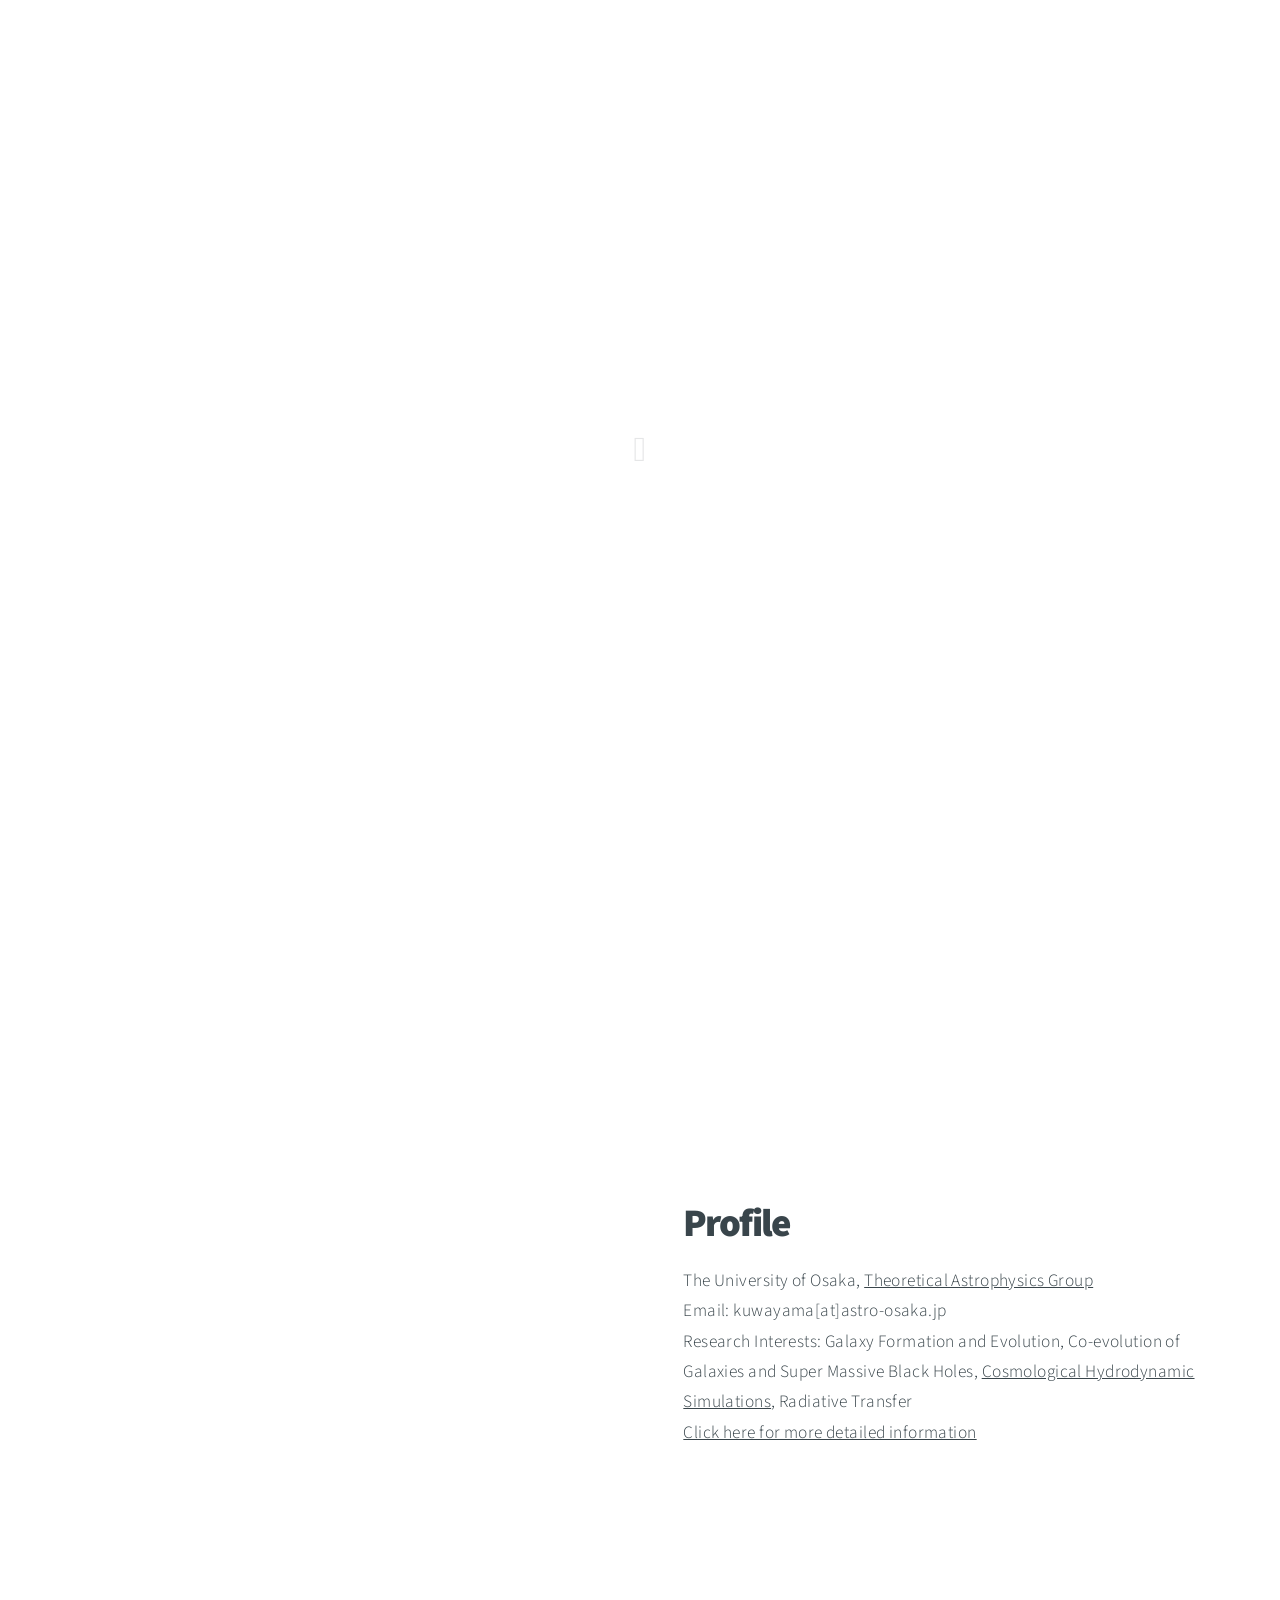
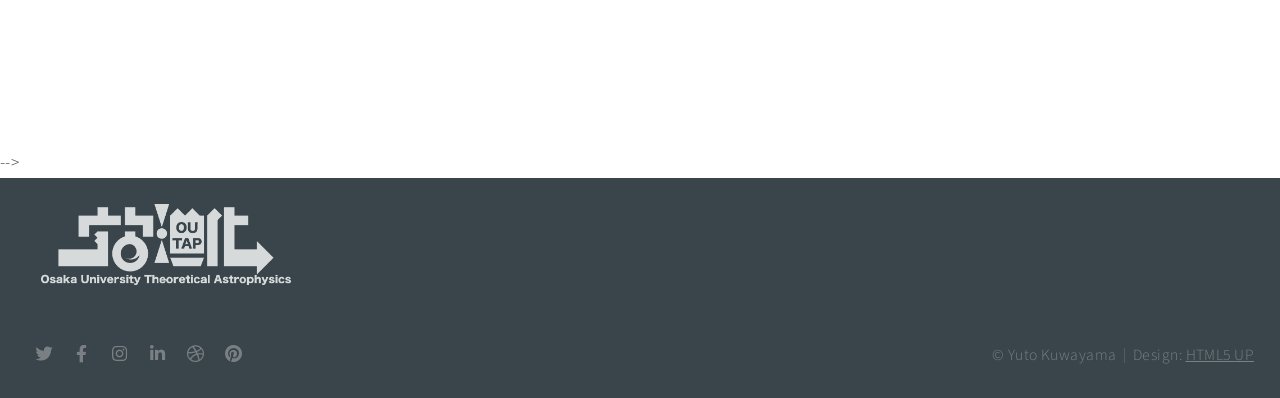
==== index.html @ 2d993829 "Add Menu-botton for SmartPhone" ====
<!DOCTYPE HTML>
<!--
	Big Picture by HTML5 UP
	html5up.net | @ajlkn
	Free for personal and commercial use under the CCA 3.0 license (html5up.net/license)
-->
<html>
	<head>
		<title>Yuto Kuwayama - TOP</title>
		<meta charset="utf-8" />
		<meta name="viewport" content="width=device-width, initial-scale=1, user-scalable=no" />
		<link rel="stylesheet" href="assets/css/main.css" />
		<noscript><link rel="stylesheet" href="assets/css/noscript.css" /></noscript>
	</head>
	<body class="is-preload">

		<!-- Header -->
			<header id="header">
				<h1>Yuto Kuwayama</h1>
				<nav>
					<ul>
						<li><a href="#intro">TOP</a></li>
						<li><a href="profile.html">Profile</a></li>
						<li><a href="publications.html">Publications</a></li>
						<li><a href="projects.html">Projects</a></li>
						<li><a href="presentations.html">Presentations</a></li>
						<!-- <li><a href="#contact">Contact</a></li>  -->
						<li><a href="Curriculum_Vitae.pdf" target="_blank">CV</a></li>
						<li><a href="aboutme.html">About Me</a></li>
					</ul>
				</nav>
		    <button class="menu-trigger" id="menu-trigger">
		        <span></span>
		        <span></span>
		        <span></span>
		    </button>
		
			<nav id="nav-menu">
				<ul>
					<li><a href="index.html">TOP</a></li>
					<li><a href="profile.html">Profile</a></li>
					<li><a href="publications.html">Publications</a></li>
					<li><a href="projects.html">Projects</a></li>
					<li><a href="presentations.html">Presentations</a></li>
					<li><a href="Curriculum_Vitae.pdf" target="_blank">CV</a></li>
					<li><a href="aboutme.html">About Me</a></li>
				</ul>
			</nav>
			</header>

		<!-- Intro -->
			<section id="intro" class="main style1 dark fullscreen">
				<div class="content">
					<header>
						<h2>Yuto Kuwayama <br> (桑山  裕斗)</h2>
					</header>
					<!-- <p>Welcome to <strong>Big Picture</strong> a responsive site template designed by <a href="https://html5up.net">HTML5 UP</a><br />
					and released for free under the <a href="https://html5up.net/license">Creative Commons Attribution license</a>.</p> -->
					<p> I am Yuto Kuwayama, a master student at the University of Osaka. I'm interested in the evolution of galaxies and super massive black holes, and their interaction with the inter stellar/ galactic medium.
						I'm working on the cosmological hydrodynamic simulation of the early universe. <br>
						大阪大学 理学研究科宇宙地球科学専攻 博士前期課程に在籍しています，桑山裕斗です．銀河と超大質量ブラックホールの進化や星間物質，銀河間物質との相互作用に興味があり，初期宇宙の宇宙論的流体シミュレーションに取り組んでいます．
					</p>
					<footer>
						<a href="#one" class="button style2 down">More</a>
					</footer>
				</div>
			</section>

		<!-- One -->
			<section id="one" class="main style2 right dark fullscreen">
				<div class="content box style2">
					<header>
						<h2>Profile</h2>
					</header>
					<p>The University of Osaka, <a href="https://astro-osaka.jp/OUTAP/index.html" target="_blank">Theoretical Astrophysics Group</a> <br>
						Email: kuwayama[at]astro-osaka.jp <br>
						Research Interests: Galaxy Formation and Evolution, Co-evolution of Galaxies and Super Massive Black Holes, <a href="https://sites.google.com/view/crocodilesimulation/" target="_blank">Cosmological Hydrodynamic Simulations</a>, Radiative Transfer<br>
						<a href="profile.html">Click here for more detailed information </a>

					</p>
				</div>
				<a href="#two" class="button style2 down anchored">Next</a>
			</section>

		<!-- Two -->
			<!-- <section id="two" class="main style2 left dark fullscreen">
				<div class="content box style2">
					<header>
						<h2>Who I Am</h2>
					</header>
					<p>Lorem ipsum dolor sit amet et sapien sed elementum egestas dolore condimentum.
					Fusce blandit ultrices sapien, in accumsan orci rhoncus eu. Sed sodales venenatis arcu,
					id varius justo euismod in. Curabitur egestas consectetur magna.</p>
				</div>
				<a href="#work" class="button style2 down anchored">Next</a>
			</section> -->

		<!-- Work -->
			<!-- <section id="work" class="main style3 primary">
				<div class="content">
					<header>
						<h2>My Work</h2>
						<p>Lorem ipsum dolor sit amet et sapien sed elementum egestas dolore condimentum.
						Fusce blandit ultrices sapien, in accumsan orci rhoncus eu. Sed sodales venenatis
						arcu, id varius justo euismod in. Curabitur egestas consectetur magna vitae.</p>
					</header>

					<!-- Gallery  -->
						<!-- <div class="gallery">
							<article class="from-left">
								<a href="images/fulls/01.jpg" class="image fit"><img src="images/thumbs/01.jpg" title="The Anonymous Red" alt="" /></a>
							</article>
							<article class="from-right">
								<a href="images/fulls/02.jpg" class="image fit"><img src="images/thumbs/02.jpg" title="Airchitecture II" alt="" /></a>
							</article>
							<article class="from-left">
								<a href="images/fulls/03.jpg" class="image fit"><img src="images/thumbs/03.jpg" title="Air Lounge" alt="" /></a>
							</article>
							<article class="from-right">
								<a href="images/fulls/04.jpg" class="image fit"><img src="images/thumbs/04.jpg" title="Carry on" alt="" /></a>
							</article>
							<article class="from-left">
								<a href="images/fulls/05.jpg" class="image fit"><img src="images/thumbs/05.jpg" title="The sparkling shell" alt="" /></a>
							</article>
							<article class="from-right">
								<a href="images/fulls/06.jpg" class="image fit"><img src="images/thumbs/06.jpg" title="Bent IX" alt="" /></a>
							</article>
						</div>

				</div> -->
			</section> -->

		<!-- Contact -->
			<!-- <section id="contact" class="main style3 secondary">
				<div class="content">
					<header>
						<h2>Say Hello.</h2>
						<p>Lorem ipsum dolor sit amet et sapien sed elementum egestas dolore condimentum.</p>
					</header>
					<div class="box">
						<form method="post" action="#">
							<div class="fields">
								<div class="field half"><input type="text" name="name" placeholder="Name" /></div>
								<div class="field half"><input type="email" name="email" placeholder="Email" /></div>
								<div class="field"><textarea name="message" placeholder="Message" rows="6"></textarea></div>
							</div>
							<ul class="actions special">
								<li><input type="submit" value="Send Message" /></li>
							</ul>
						</form>
					</div>
				</div>
			</section> -->

		<!-- Footer -->
			<footer id="footer">

				<div class="affiliation-logos">
					<!-- <a href="https://www.osaka-u.ac.jp/ja" target="_blank">
						<img src="images/UOsaka.png" alt="The University of Osaka" />
					</a>
					 -->
					<a href="https://astro-osaka.jp/OUTAP/index.html" target="_blank">
						<img src="images/outap-logo8white.png" alt="Theoretical Astrophysics Group" />
					</a>
				</div>

			</footer>
				<footer id="footer">

				<!-- Icons -->
					<ul class="icons">
						<li><a href="#" class="icon brands fa-twitter"><span class="label">Twitter</span></a></li>
						<li><a href="#" class="icon brands fa-facebook-f"><span class="label">Facebook</span></a></li>
						<li><a href="#" class="icon brands fa-instagram"><span class="label">Instagram</span></a></li>
						<li><a href="#" class="icon brands fa-linkedin-in"><span class="label">LinkedIn</span></a></li>
						<li><a href="#" class="icon brands fa-dribbble"><span class="label">Dribbble</span></a></li>
						<li><a href="#" class="icon brands fa-pinterest"><span class="label">Pinterest</span></a></li>
					</ul>

				<!-- Menu -->
					<ul class="menu">
						<li>&copy; Yuto Kuwayama</li><li>Design: <a href="https://html5up.net">HTML5 UP</a></li>
					</ul>

			</footer>

		<!-- Scripts -->
			<script src="assets/js/jquery.min.js"></script>
			<script src="assets/js/jquery.poptrox.min.js"></script>
			<script src="assets/js/jquery.scrolly.min.js"></script>
			<script src="assets/js/jquery.scrollex.min.js"></script>
			<script src="assets/js/browser.min.js"></script>
			<script src="assets/js/breakpoints.min.js"></script>
			<script src="assets/js/util.js"></script>
			<script src="assets/js/main.js"></script>
			<script>
		      document.addEventListener('DOMContentLoaded', function() {
		        const trigger = document.getElementById('menu-trigger');
		        const menu = document.getElementById('nav-menu');
		
		        if (trigger && menu) {
		          trigger.addEventListener('click', function() {
		            trigger.classList.toggle('is-active');
		            menu.classList.toggle('is-active');
		          });
		        }
		      });
		    </script>
	  </body>
	</html>

	</body>

</html>
---- assets/css/noscript.css ----
/*
	Big Picture by HTML5 UP
	html5up.net | @ajlkn
	Free for personal and commercial use under the CCA 3.0 license (html5up.net/license)
*/

/* Loader */

	body:before, body:after {
		display: none;
	}
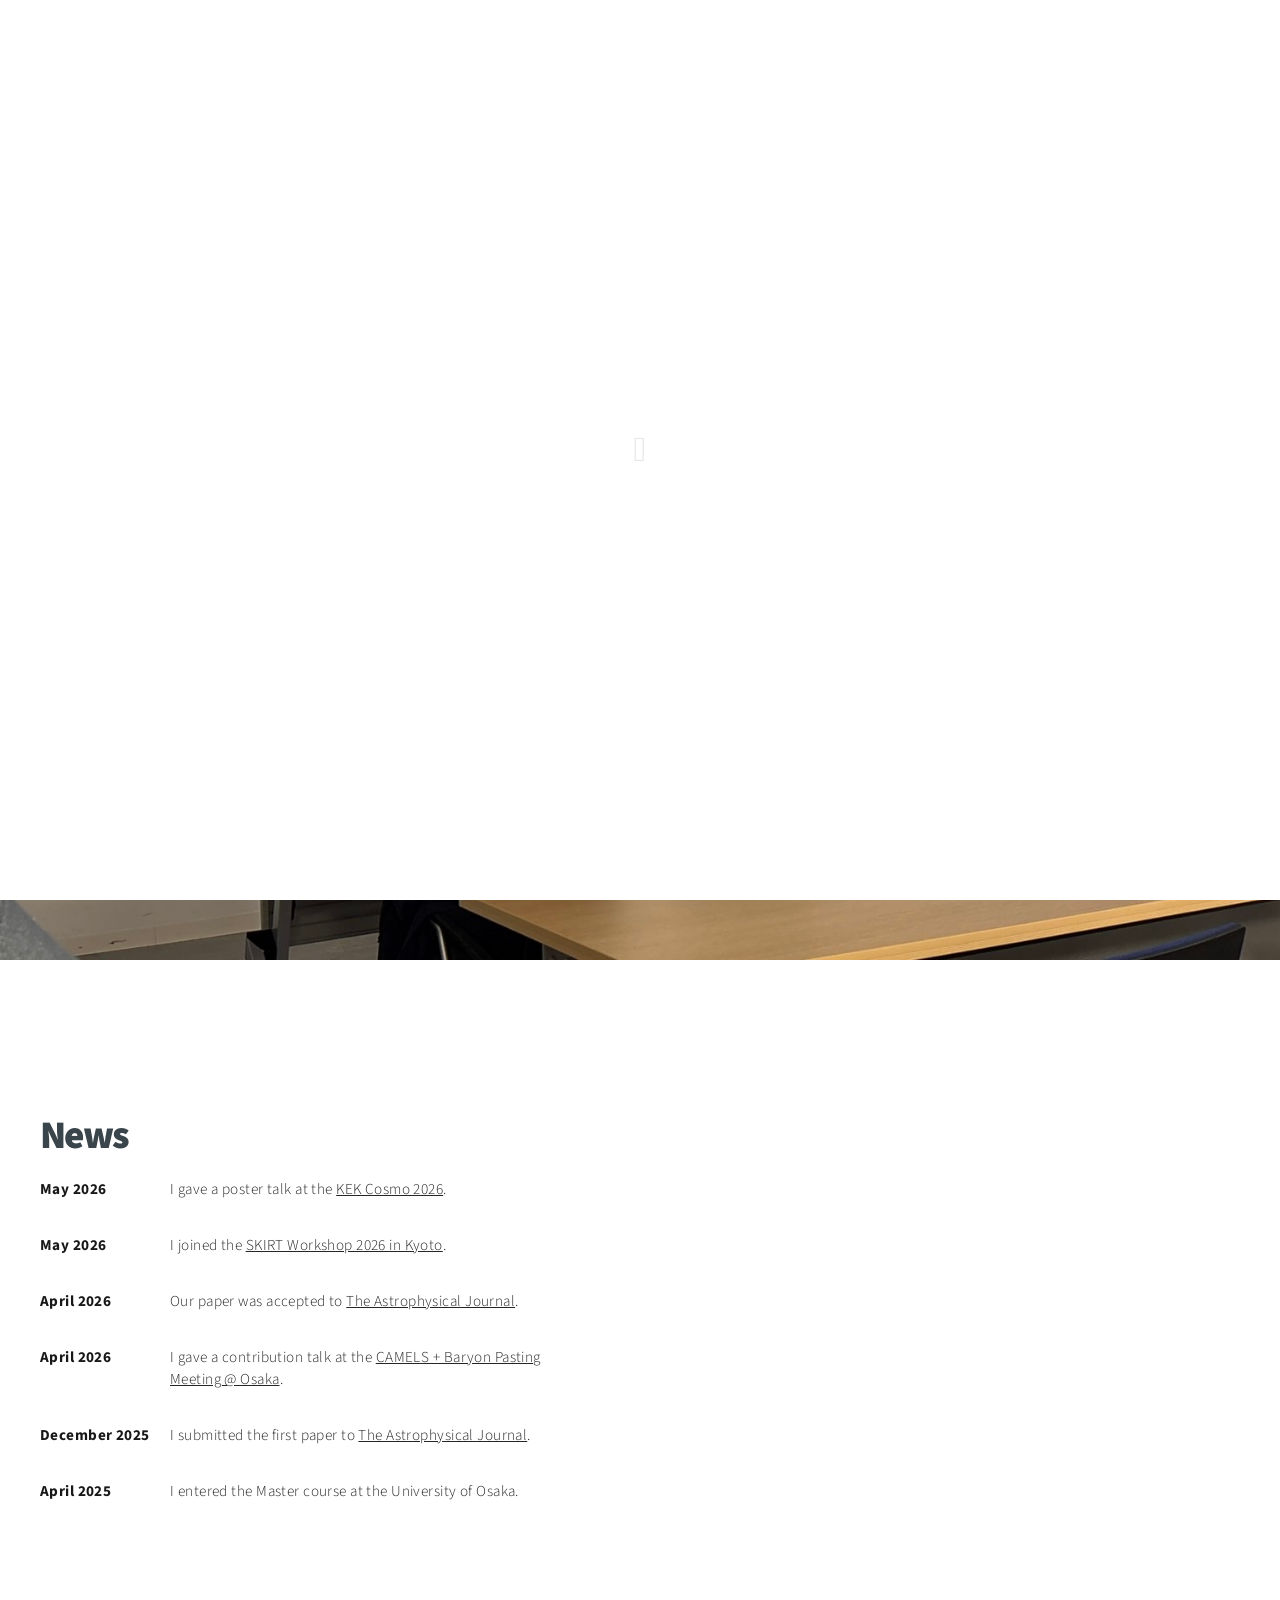
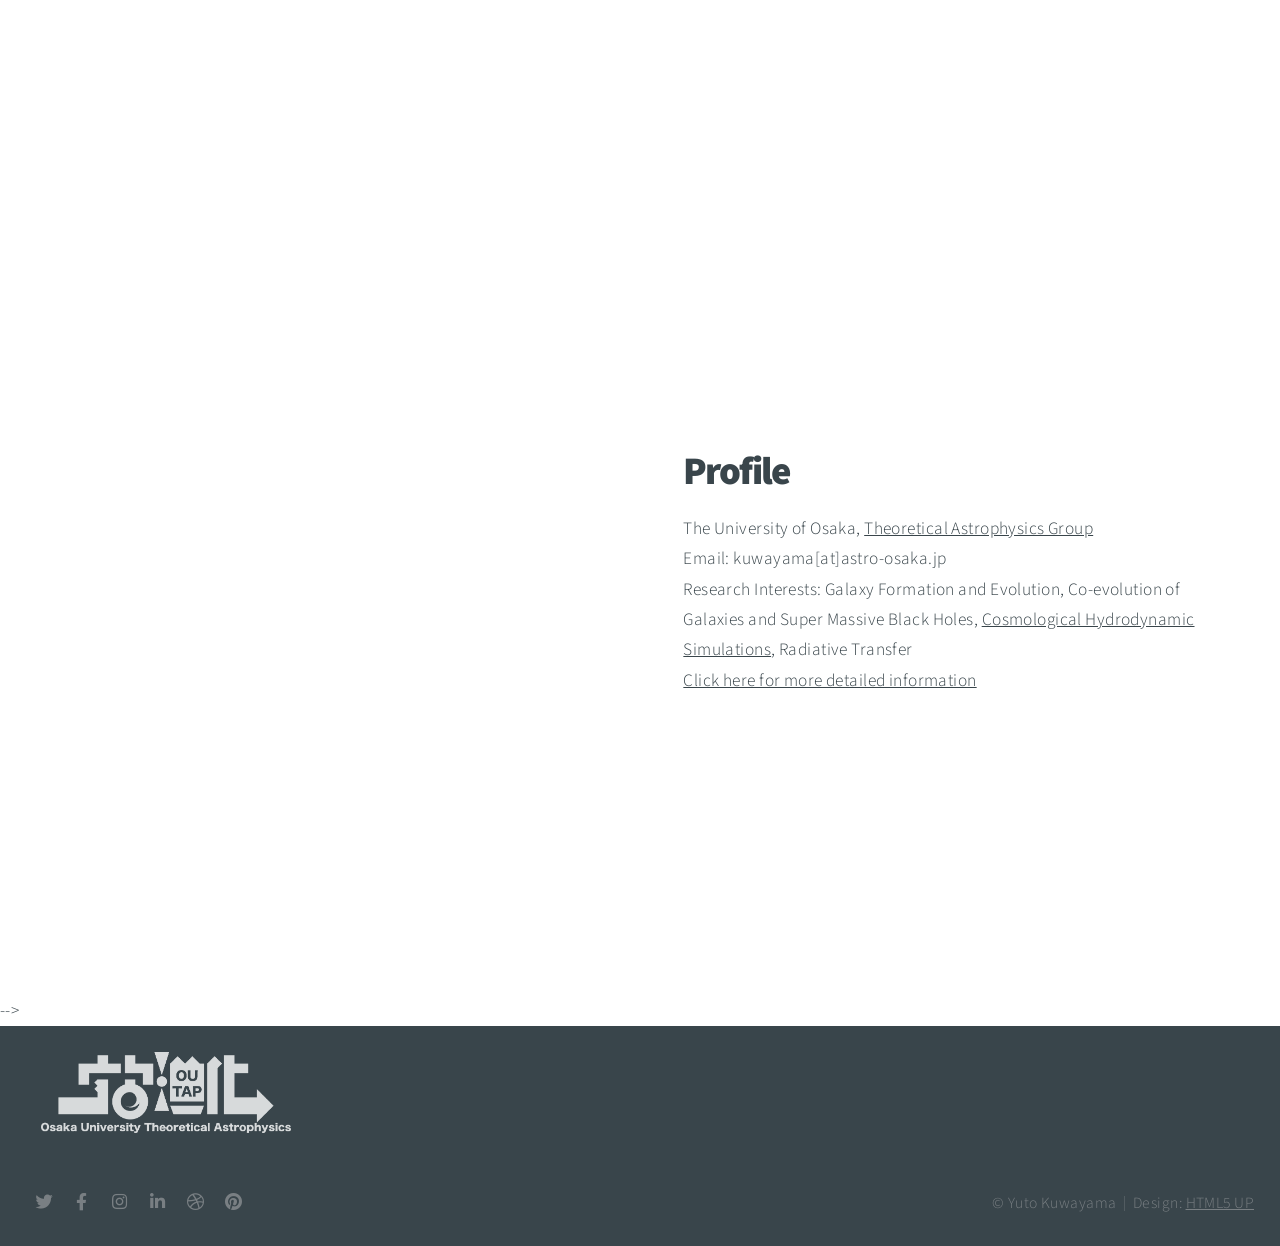
==== commit 970817e9: "Add News Section in index.html" ====
--- a/index.html
+++ b/index.html
@@ -61,10 +61,55 @@
 						大阪大学 理学研究科宇宙地球科学専攻 博士前期課程に在籍しています，桑山裕斗です．銀河と超大質量ブラックホールの進化や星間物質，銀河間物質との相互作用に興味があり，初期宇宙の宇宙論的流体シミュレーションに取り組んでいます．
 					</p>
 					<footer>
-						<a href="#one" class="button style2 down">More</a>
+						<a href="#news" class="button style2 down">More</a>
 					</footer>
 				</div>
 			</section>
+
+	<section id="news" class="main style2 left dark fullscreen">
+        <div class="content box style2" style="max-width: 850px; padding: 2.5rem;">
+            <header>
+                <h2>News</h2>
+            </header>
+            
+            <div class="news-scroll-window" style="max-height: 400px; overflow-y: auto; padding-right: 15px; text-align: left;">				
+				<ul class="news-list" style="list-style: none; padding: 0; margin: 0;">
+
+					<li style="display: flex; align-items: flex-start; margin-bottom: 1.2rem; padding-bottom: 0.8rem; border-bottom: 1px solid rgba(255, 255, 255, 0.1); font-size: 0.95rem; line-height: 1.5;">
+                        <span class="news-date" style="font-weight: bold; flex: 0 0 130px; color: #191818;">May 2026</span>
+                        <span class="news-text" style="flex: 1; color: rgba(0, 0, 0, 0.85);">I gave a poster talk at the <a href="https://sites.google.com/view/keklss2026/home" target="_blank">KEK Cosmo 2026</a>.</span>
+                    </li>
+
+					<li style="display: flex; align-items: flex-start; margin-bottom: 1.2rem; padding-bottom: 0.8rem; border-bottom: 1px solid rgba(255, 255, 255, 0.1); font-size: 0.95rem; line-height: 1.5;">
+                        <span class="news-date" style="font-weight: bold; flex: 0 0 130px; color: #191818;">May 2026</span>
+                        <span class="news-text" style="flex: 1; color: rgba(0, 0, 0, 0.85);">I joined the <a href="https://xrsrv1.isas.jaxa.jp/event/5/overview" target="_blank">SKIRT Workshop 2026 in Kyoto</a>.</span>
+                    </li>
+
+					<li style="display: flex; align-items: flex-start; margin-bottom: 1.2rem; padding-bottom: 0.8rem; border-bottom: 1px solid rgba(255, 255, 255, 0.1); font-size: 0.95rem; line-height: 1.5;">
+						<span class="news-date" style="font-weight: bold; flex: 0 0 130px; color: #191818;">April 2026</span>
+						<span class="news-text" style="flex: 1; color: rgba(0, 0, 0, 0.85);">Our paper was accepted to <a href="https://iopscience.iop.org/article/10.3847/1538-4357/ae5798" target="_blank">The Astrophysical Journal</a>.</span>
+					</li>
+
+					<li style="display: flex; align-items: flex-start; margin-bottom: 1.2rem; padding-bottom: 0.8rem; border-bottom: 1px solid rgba(255, 255, 255, 0.1); font-size: 0.95rem; line-height: 1.5;">
+                        <span class="news-date" style="font-weight: bold; flex: 0 0 130px; color: #191818;">April 2026</span>
+                        <span class="news-text" style="flex: 1; color: rgba(0, 0, 0, 0.85);">I gave a contribution talk at the <a href="https://sites.google.com/view/camels-bp-2026/home" target="_blank">CAMELS + Baryon Pasting Meeting @ Osaka</a>.</span>
+                    </li>
+
+					<li style="display: flex; align-items: flex-start; margin-bottom: 1.2rem; padding-bottom: 0.8rem; border-bottom: 1px solid rgba(255, 255, 255, 0.1); font-size: 0.95rem; line-height: 1.5;">
+						<span class="news-date" style="font-weight: bold; flex: 0 0 130px; color: #191818;">December 2025</span>
+						<span class="news-text" style="flex: 1; color: rgba(0, 0, 0, 0.85);">I submitted the first paper to <a href="https://arxiv.org/abs/2512.24966" target="_blank">The Astrophysical Journal</a>.</span>
+					</li>
+
+					<li style="display: flex; align-items: flex-start; margin-bottom: 1.2rem; padding-bottom: 0.8rem; border-bottom: 1px solid rgba(255, 255, 255, 0.1); font-size: 0.95rem; line-height: 1.5;">
+                        <span class="news-date" style="font-weight: bold; flex: 0 0 130px; color: #191818;">April 2025</span>
+                        <span class="news-text" style="flex: 1; color: rgba(0, 0, 0, 0.85);">I entered the Master course at the University of Osaka.</span>
+                    </li>
+                </ul>
+            </div>
+
+        </div>
+        <a href="#one" class="button style2 down anchored">Next</a>
+    </section>
 
 		<!-- One -->
 			<section id="one" class="main style2 right dark fullscreen">
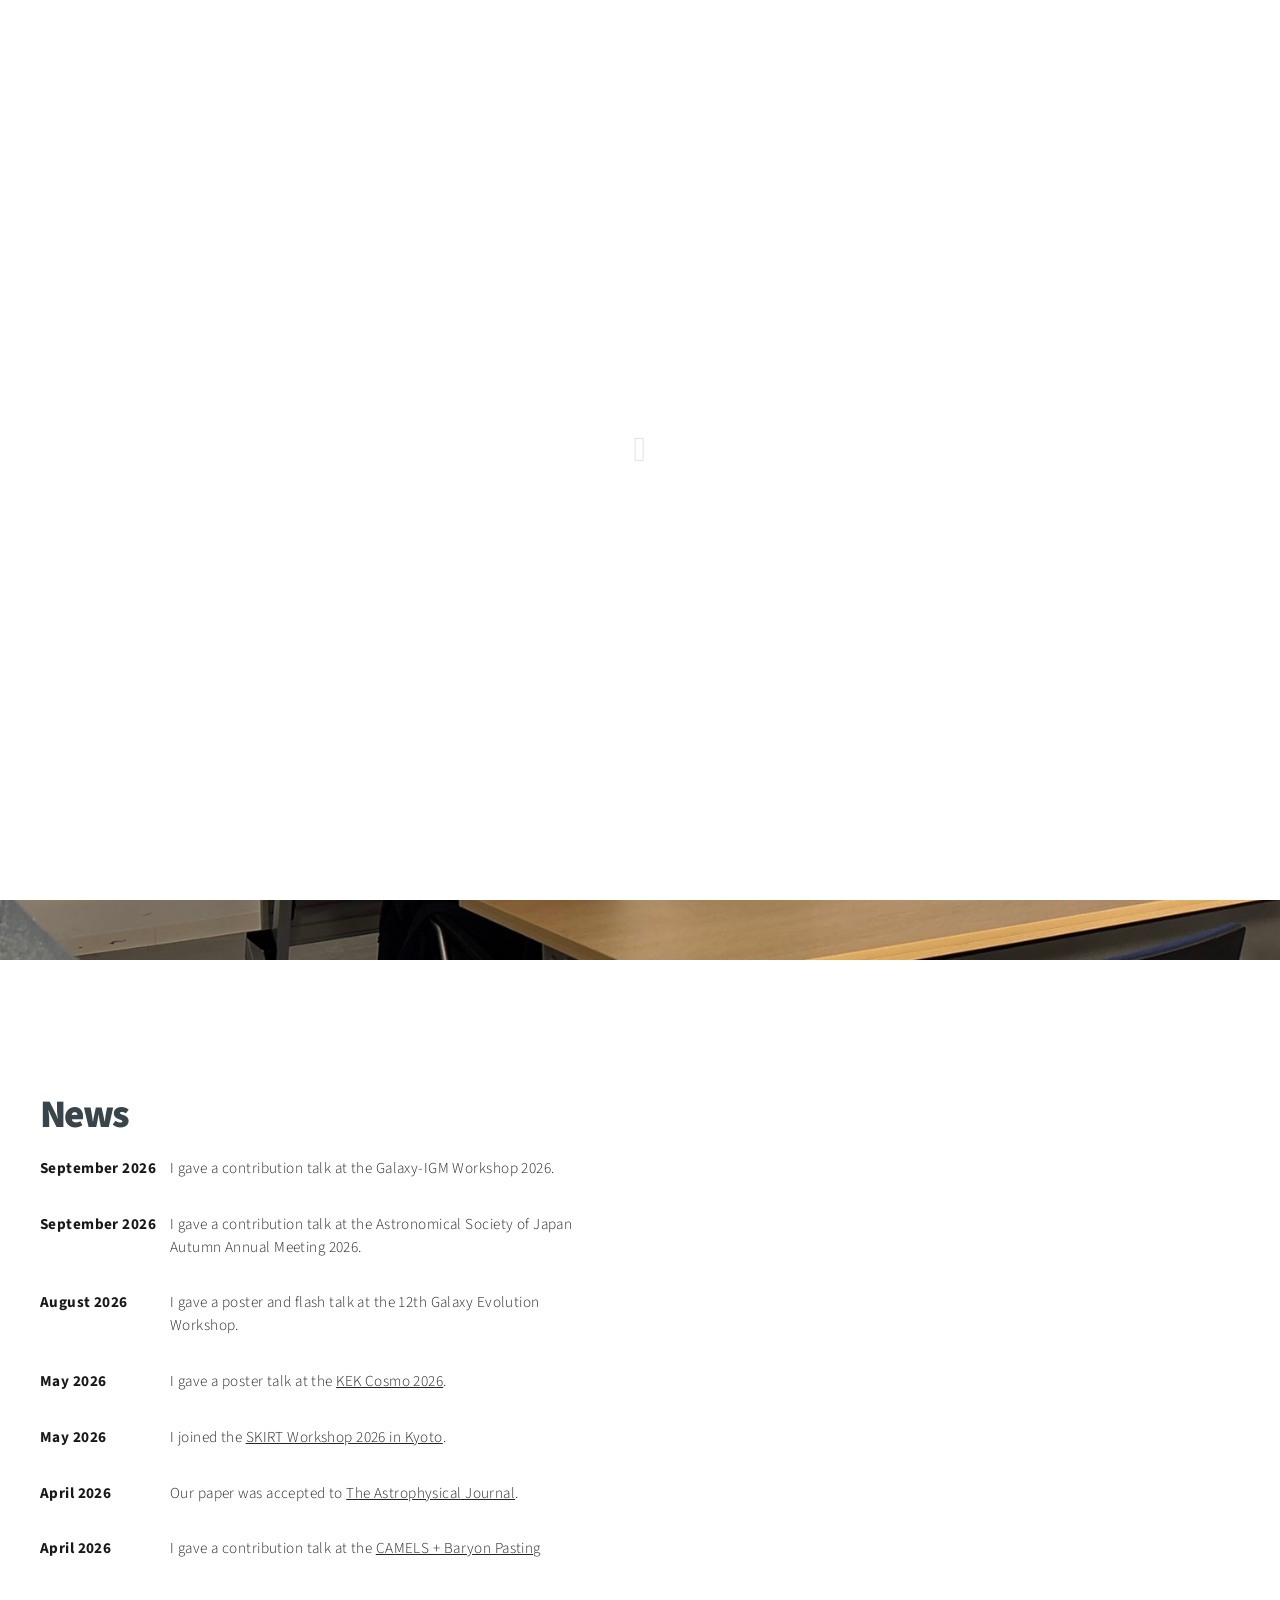
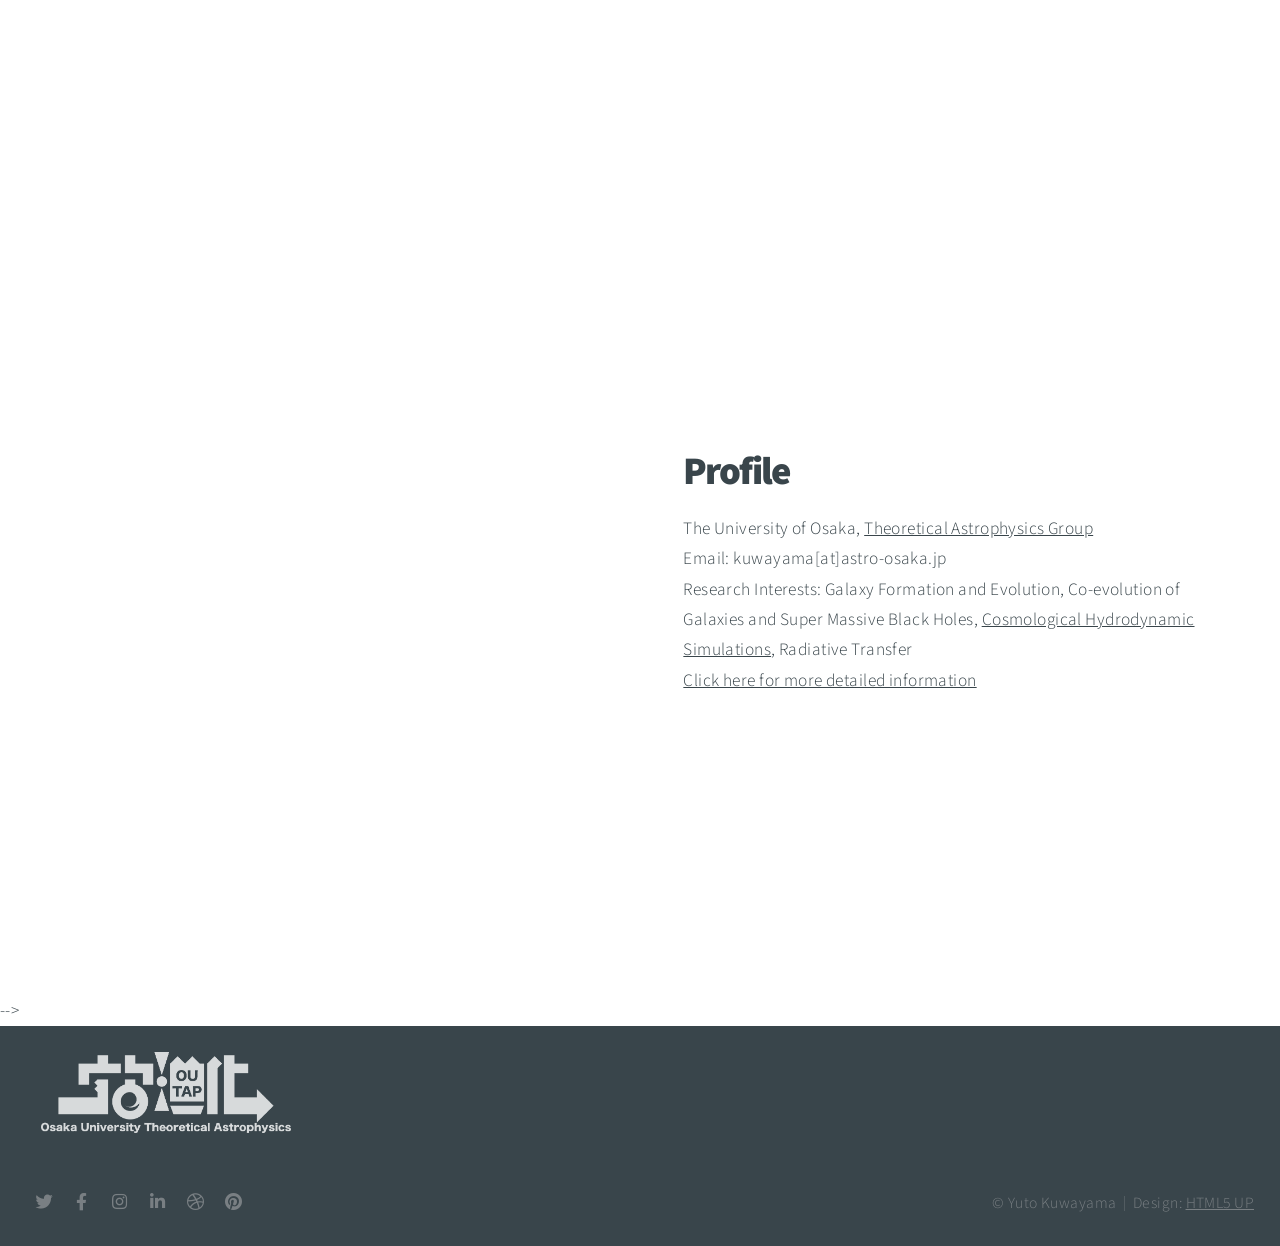
==== commit 17865052: "Add three 2026 presentations to Presentations and News - Sep. 2026, Galaxy-IGM Workshop 2026 (oral) " ====
--- a/index.html
+++ b/index.html
@@ -1,267 +1,282 @@
-<!DOCTYPE HTML>
-<!--
-	Big Picture by HTML5 UP
-	html5up.net | @ajlkn
-	Free for personal and commercial use under the CCA 3.0 license (html5up.net/license)
--->
-<html>
-	<head>
-		<title>Yuto Kuwayama - TOP</title>
-		<meta charset="utf-8" />
-		<meta name="viewport" content="width=device-width, initial-scale=1, user-scalable=no" />
-		<link rel="stylesheet" href="assets/css/main.css" />
-		<noscript><link rel="stylesheet" href="assets/css/noscript.css" /></noscript>
-	</head>
-	<body class="is-preload">
-
-		<!-- Header -->
-			<header id="header">
-				<h1>Yuto Kuwayama</h1>
-				<nav>
-					<ul>
-						<li><a href="#intro">TOP</a></li>
-						<li><a href="profile.html">Profile</a></li>
-						<li><a href="publications.html">Publications</a></li>
-						<li><a href="projects.html">Projects</a></li>
-						<li><a href="presentations.html">Presentations</a></li>
-						<!-- <li><a href="#contact">Contact</a></li>  -->
-						<li><a href="Curriculum_Vitae.pdf" target="_blank">CV</a></li>
-						<li><a href="aboutme.html">About Me</a></li>
-					</ul>
-				</nav>
-		    <button class="menu-trigger" id="menu-trigger">
-		        <span></span>
-		        <span></span>
-		        <span></span>
-		    </button>
-		
-			<nav id="nav-menu">
-				<ul>
-					<li><a href="index.html">TOP</a></li>
-					<li><a href="profile.html">Profile</a></li>
-					<li><a href="publications.html">Publications</a></li>
-					<li><a href="projects.html">Projects</a></li>
-					<li><a href="presentations.html">Presentations</a></li>
-					<li><a href="Curriculum_Vitae.pdf" target="_blank">CV</a></li>
-					<li><a href="aboutme.html">About Me</a></li>
-				</ul>
-			</nav>
-			</header>
-
-		<!-- Intro -->
-			<section id="intro" class="main style1 dark fullscreen">
-				<div class="content">
-					<header>
-						<h2>Yuto Kuwayama <br> (桑山  裕斗)</h2>
-					</header>
-					<!-- <p>Welcome to <strong>Big Picture</strong> a responsive site template designed by <a href="https://html5up.net">HTML5 UP</a><br />
-					and released for free under the <a href="https://html5up.net/license">Creative Commons Attribution license</a>.</p> -->
-					<p> I am Yuto Kuwayama, a master student at the University of Osaka. I'm interested in the evolution of galaxies and super massive black holes, and their interaction with the inter stellar/ galactic medium.
-						I'm working on the cosmological hydrodynamic simulation of the early universe. <br>
-						大阪大学 理学研究科宇宙地球科学専攻 博士前期課程に在籍しています，桑山裕斗です．銀河と超大質量ブラックホールの進化や星間物質，銀河間物質との相互作用に興味があり，初期宇宙の宇宙論的流体シミュレーションに取り組んでいます．
-					</p>
-					<footer>
-						<a href="#news" class="button style2 down">More</a>
-					</footer>
-				</div>
-			</section>
-
-	<section id="news" class="main style2 left dark fullscreen">
-        <div class="content box style2" style="max-width: 850px; padding: 2.5rem;">
-            <header>
-                <h2>News</h2>
-            </header>
-            
-            <div class="news-scroll-window" style="max-height: 400px; overflow-y: auto; padding-right: 15px; text-align: left;">				
-				<ul class="news-list" style="list-style: none; padding: 0; margin: 0;">
-
-					<li style="display: flex; align-items: flex-start; margin-bottom: 1.2rem; padding-bottom: 0.8rem; border-bottom: 1px solid rgba(255, 255, 255, 0.1); font-size: 0.95rem; line-height: 1.5;">
-                        <span class="news-date" style="font-weight: bold; flex: 0 0 130px; color: #191818;">May 2026</span>
-                        <span class="news-text" style="flex: 1; color: rgba(0, 0, 0, 0.85);">I gave a poster talk at the <a href="https://sites.google.com/view/keklss2026/home" target="_blank">KEK Cosmo 2026</a>.</span>
-                    </li>
-
-					<li style="display: flex; align-items: flex-start; margin-bottom: 1.2rem; padding-bottom: 0.8rem; border-bottom: 1px solid rgba(255, 255, 255, 0.1); font-size: 0.95rem; line-height: 1.5;">
-                        <span class="news-date" style="font-weight: bold; flex: 0 0 130px; color: #191818;">May 2026</span>
-                        <span class="news-text" style="flex: 1; color: rgba(0, 0, 0, 0.85);">I joined the <a href="https://xrsrv1.isas.jaxa.jp/event/5/overview" target="_blank">SKIRT Workshop 2026 in Kyoto</a>.</span>
-                    </li>
-
-					<li style="display: flex; align-items: flex-start; margin-bottom: 1.2rem; padding-bottom: 0.8rem; border-bottom: 1px solid rgba(255, 255, 255, 0.1); font-size: 0.95rem; line-height: 1.5;">
-						<span class="news-date" style="font-weight: bold; flex: 0 0 130px; color: #191818;">April 2026</span>
-						<span class="news-text" style="flex: 1; color: rgba(0, 0, 0, 0.85);">Our paper was accepted to <a href="https://iopscience.iop.org/article/10.3847/1538-4357/ae5798" target="_blank">The Astrophysical Journal</a>.</span>
-					</li>
-
-					<li style="display: flex; align-items: flex-start; margin-bottom: 1.2rem; padding-bottom: 0.8rem; border-bottom: 1px solid rgba(255, 255, 255, 0.1); font-size: 0.95rem; line-height: 1.5;">
-                        <span class="news-date" style="font-weight: bold; flex: 0 0 130px; color: #191818;">April 2026</span>
-                        <span class="news-text" style="flex: 1; color: rgba(0, 0, 0, 0.85);">I gave a contribution talk at the <a href="https://sites.google.com/view/camels-bp-2026/home" target="_blank">CAMELS + Baryon Pasting Meeting @ Osaka</a>.</span>
-                    </li>
-
-					<li style="display: flex; align-items: flex-start; margin-bottom: 1.2rem; padding-bottom: 0.8rem; border-bottom: 1px solid rgba(255, 255, 255, 0.1); font-size: 0.95rem; line-height: 1.5;">
-						<span class="news-date" style="font-weight: bold; flex: 0 0 130px; color: #191818;">December 2025</span>
-						<span class="news-text" style="flex: 1; color: rgba(0, 0, 0, 0.85);">I submitted the first paper to <a href="https://arxiv.org/abs/2512.24966" target="_blank">The Astrophysical Journal</a>.</span>
-					</li>
-
-					<li style="display: flex; align-items: flex-start; margin-bottom: 1.2rem; padding-bottom: 0.8rem; border-bottom: 1px solid rgba(255, 255, 255, 0.1); font-size: 0.95rem; line-height: 1.5;">
-                        <span class="news-date" style="font-weight: bold; flex: 0 0 130px; color: #191818;">April 2025</span>
-                        <span class="news-text" style="flex: 1; color: rgba(0, 0, 0, 0.85);">I entered the Master course at the University of Osaka.</span>
-                    </li>
-                </ul>
-            </div>
-
-        </div>
-        <a href="#one" class="button style2 down anchored">Next</a>
-    </section>
-
-		<!-- One -->
-			<section id="one" class="main style2 right dark fullscreen">
-				<div class="content box style2">
-					<header>
-						<h2>Profile</h2>
-					</header>
-					<p>The University of Osaka, <a href="https://astro-osaka.jp/OUTAP/index.html" target="_blank">Theoretical Astrophysics Group</a> <br>
-						Email: kuwayama[at]astro-osaka.jp <br>
-						Research Interests: Galaxy Formation and Evolution, Co-evolution of Galaxies and Super Massive Black Holes, <a href="https://sites.google.com/view/crocodilesimulation/" target="_blank">Cosmological Hydrodynamic Simulations</a>, Radiative Transfer<br>
-						<a href="profile.html">Click here for more detailed information </a>
-
-					</p>
-				</div>
-				<a href="#two" class="button style2 down anchored">Next</a>
-			</section>
-
-		<!-- Two -->
-			<!-- <section id="two" class="main style2 left dark fullscreen">
-				<div class="content box style2">
-					<header>
-						<h2>Who I Am</h2>
-					</header>
-					<p>Lorem ipsum dolor sit amet et sapien sed elementum egestas dolore condimentum.
-					Fusce blandit ultrices sapien, in accumsan orci rhoncus eu. Sed sodales venenatis arcu,
-					id varius justo euismod in. Curabitur egestas consectetur magna.</p>
-				</div>
-				<a href="#work" class="button style2 down anchored">Next</a>
-			</section> -->
-
-		<!-- Work -->
-			<!-- <section id="work" class="main style3 primary">
-				<div class="content">
-					<header>
-						<h2>My Work</h2>
-						<p>Lorem ipsum dolor sit amet et sapien sed elementum egestas dolore condimentum.
-						Fusce blandit ultrices sapien, in accumsan orci rhoncus eu. Sed sodales venenatis
-						arcu, id varius justo euismod in. Curabitur egestas consectetur magna vitae.</p>
-					</header>
-
-					<!-- Gallery  -->
-						<!-- <div class="gallery">
-							<article class="from-left">
-								<a href="images/fulls/01.jpg" class="image fit"><img src="images/thumbs/01.jpg" title="The Anonymous Red" alt="" /></a>
-							</article>
-							<article class="from-right">
-								<a href="images/fulls/02.jpg" class="image fit"><img src="images/thumbs/02.jpg" title="Airchitecture II" alt="" /></a>
-							</article>
-							<article class="from-left">
-								<a href="images/fulls/03.jpg" class="image fit"><img src="images/thumbs/03.jpg" title="Air Lounge" alt="" /></a>
-							</article>
-							<article class="from-right">
-								<a href="images/fulls/04.jpg" class="image fit"><img src="images/thumbs/04.jpg" title="Carry on" alt="" /></a>
-							</article>
-							<article class="from-left">
-								<a href="images/fulls/05.jpg" class="image fit"><img src="images/thumbs/05.jpg" title="The sparkling shell" alt="" /></a>
-							</article>
-							<article class="from-right">
-								<a href="images/fulls/06.jpg" class="image fit"><img src="images/thumbs/06.jpg" title="Bent IX" alt="" /></a>
-							</article>
-						</div>
-
-				</div> -->
-			</section> -->
-
-		<!-- Contact -->
-			<!-- <section id="contact" class="main style3 secondary">
-				<div class="content">
-					<header>
-						<h2>Say Hello.</h2>
-						<p>Lorem ipsum dolor sit amet et sapien sed elementum egestas dolore condimentum.</p>
-					</header>
-					<div class="box">
-						<form method="post" action="#">
-							<div class="fields">
-								<div class="field half"><input type="text" name="name" placeholder="Name" /></div>
-								<div class="field half"><input type="email" name="email" placeholder="Email" /></div>
-								<div class="field"><textarea name="message" placeholder="Message" rows="6"></textarea></div>
-							</div>
-							<ul class="actions special">
-								<li><input type="submit" value="Send Message" /></li>
-							</ul>
-						</form>
-					</div>
-				</div>
-			</section> -->
-
-		<!-- Footer -->
-			<footer id="footer">
-
-				<div class="affiliation-logos">
-					<!-- <a href="https://www.osaka-u.ac.jp/ja" target="_blank">
-						<img src="images/UOsaka.png" alt="The University of Osaka" />
-					</a>
-					 -->
-					<a href="https://astro-osaka.jp/OUTAP/index.html" target="_blank">
-						<img src="images/outap-logo8white.png" alt="Theoretical Astrophysics Group" />
-					</a>
-				</div>
-
-			</footer>
-				<footer id="footer">
-
-				<!-- Icons -->
-					<ul class="icons">
-						<li><a href="#" class="icon brands fa-twitter"><span class="label">Twitter</span></a></li>
-						<li><a href="#" class="icon brands fa-facebook-f"><span class="label">Facebook</span></a></li>
-						<li><a href="#" class="icon brands fa-instagram"><span class="label">Instagram</span></a></li>
-						<li><a href="#" class="icon brands fa-linkedin-in"><span class="label">LinkedIn</span></a></li>
-						<li><a href="#" class="icon brands fa-dribbble"><span class="label">Dribbble</span></a></li>
-						<li><a href="#" class="icon brands fa-pinterest"><span class="label">Pinterest</span></a></li>
-					</ul>
-
-				<!-- Menu -->
-					<ul class="menu">
-						<li>&copy; Yuto Kuwayama</li><li>Design: <a href="https://html5up.net">HTML5 UP</a></li>
-					</ul>
-
-			</footer>
-
-		<!-- Scripts -->
-			<script src="assets/js/jquery.min.js"></script>
-			<script src="assets/js/jquery.poptrox.min.js"></script>
-			<script src="assets/js/jquery.scrolly.min.js"></script>
-			<script src="assets/js/jquery.scrollex.min.js"></script>
-			<script src="assets/js/browser.min.js"></script>
-			<script src="assets/js/breakpoints.min.js"></script>
-			<script src="assets/js/util.js"></script>
-			<script src="assets/js/main.js"></script>
-			<script>
-		      document.addEventListener('DOMContentLoaded', function() {
-		        const trigger = document.getElementById('menu-trigger');
-		        const menu = document.getElementById('nav-menu');
-		
-		        if (trigger && menu) {
-		          trigger.addEventListener('click', function() {
-		            trigger.classList.toggle('is-active');
-		            menu.classList.toggle('is-active');
-		          });
-		        }
-		      });
-		    </script>
-	  </body>
-	</html>
-
-	</body>
-
-</html>
-
-
-
-
-
-
-
+<!DOCTYPE HTML>
+<!--
+	Big Picture by HTML5 UP
+	html5up.net | @ajlkn
+	Free for personal and commercial use under the CCA 3.0 license (html5up.net/license)
+-->
+<html>
+	<head>
+		<title>Yuto Kuwayama - TOP</title>
+		<meta charset="utf-8" />
+		<meta name="viewport" content="width=device-width, initial-scale=1, user-scalable=no" />
+		<link rel="stylesheet" href="assets/css/main.css" />
+		<noscript><link rel="stylesheet" href="assets/css/noscript.css" /></noscript>
+	</head>
+	<body class="is-preload">
+
+		<!-- Header -->
+			<header id="header">
+				<h1>Yuto Kuwayama</h1>
+				<nav>
+					<ul>
+						<li><a href="#intro">TOP</a></li>
+						<li><a href="profile.html">Profile</a></li>
+						<li><a href="publications.html">Publications</a></li>
+						<li><a href="projects.html">Projects</a></li>
+						<li><a href="presentations.html">Presentations</a></li>
+						<!-- <li><a href="#contact">Contact</a></li>  -->
+						<li><a href="Curriculum_Vitae.pdf" target="_blank">CV</a></li>
+						<li><a href="aboutme.html">About Me</a></li>
+					</ul>
+				</nav>
+		    <button class="menu-trigger" id="menu-trigger">
+		        <span></span>
+		        <span></span>
+		        <span></span>
+		    </button>
+		
+			<nav id="nav-menu">
+				<ul>
+					<li><a href="index.html">TOP</a></li>
+					<li><a href="profile.html">Profile</a></li>
+					<li><a href="publications.html">Publications</a></li>
+					<li><a href="projects.html">Projects</a></li>
+					<li><a href="presentations.html">Presentations</a></li>
+					<li><a href="Curriculum_Vitae.pdf" target="_blank">CV</a></li>
+					<li><a href="aboutme.html">About Me</a></li>
+				</ul>
+			</nav>
+			</header>
+
+		<!-- Intro -->
+			<section id="intro" class="main style1 dark fullscreen">
+				<div class="content">
+					<header>
+						<h2>Yuto Kuwayama <br> (桑山  裕斗)</h2>
+					</header>
+					<!-- <p>Welcome to <strong>Big Picture</strong> a responsive site template designed by <a href="https://html5up.net">HTML5 UP</a><br />
+					and released for free under the <a href="https://html5up.net/license">Creative Commons Attribution license</a>.</p> -->
+					<p> I am Yuto Kuwayama, a master student at the University of Osaka. I'm interested in the evolution of galaxies and super massive black holes, and their interaction with the inter stellar/ galactic medium.
+						I'm working on the cosmological hydrodynamic simulation of the early universe. <br>
+						大阪大学 理学研究科宇宙地球科学専攻 博士前期課程に在籍しています，桑山裕斗です．銀河と超大質量ブラックホールの進化や星間物質，銀河間物質との相互作用に興味があり，初期宇宙の宇宙論的流体シミュレーションに取り組んでいます．
+					</p>
+					<footer>
+						<a href="#news" class="button style2 down">More</a>
+					</footer>
+				</div>
+			</section>
+
+	<section id="news" class="main style2 left dark fullscreen">
+        <div class="content box style2" style="max-width: 850px; padding: 2.5rem;">
+            <header>
+                <h2>News</h2>
+            </header>
+            
+            <div class="news-scroll-window" style="max-height: 400px; overflow-y: auto; padding-right: 15px; text-align: left;">				
+				<ul class="news-list" style="list-style: none; padding: 0; margin: 0;">
+
+					<li style="display: flex; align-items: flex-start; margin-bottom: 1.2rem; padding-bottom: 0.8rem; border-bottom: 1px solid rgba(255, 255, 255, 0.1); font-size: 0.95rem; line-height: 1.5;">
+                        <span class="news-date" style="font-weight: bold; flex: 0 0 130px; color: #191818;">September 2026</span>
+                        <span class="news-text" style="flex: 1; color: rgba(0, 0, 0, 0.85);">I gave a contribution talk at the Galaxy-IGM Workshop 2026.</span>
+                    </li>
+
+					<li style="display: flex; align-items: flex-start; margin-bottom: 1.2rem; padding-bottom: 0.8rem; border-bottom: 1px solid rgba(255, 255, 255, 0.1); font-size: 0.95rem; line-height: 1.5;">
+                        <span class="news-date" style="font-weight: bold; flex: 0 0 130px; color: #191818;">September 2026</span>
+                        <span class="news-text" style="flex: 1; color: rgba(0, 0, 0, 0.85);">I gave a contribution talk at the Astronomical Society of Japan Autumn Annual Meeting 2026.</span>
+                    </li>
+
+					<li style="display: flex; align-items: flex-start; margin-bottom: 1.2rem; padding-bottom: 0.8rem; border-bottom: 1px solid rgba(255, 255, 255, 0.1); font-size: 0.95rem; line-height: 1.5;">
+                        <span class="news-date" style="font-weight: bold; flex: 0 0 130px; color: #191818;">August 2026</span>
+                        <span class="news-text" style="flex: 1; color: rgba(0, 0, 0, 0.85);">I gave a poster and flash talk at the 12th Galaxy Evolution Workshop.</span>
+                    </li>
+
+					<li style="display: flex; align-items: flex-start; margin-bottom: 1.2rem; padding-bottom: 0.8rem; border-bottom: 1px solid rgba(255, 255, 255, 0.1); font-size: 0.95rem; line-height: 1.5;">
+                        <span class="news-date" style="font-weight: bold; flex: 0 0 130px; color: #191818;">May 2026</span>
+                        <span class="news-text" style="flex: 1; color: rgba(0, 0, 0, 0.85);">I gave a poster talk at the <a href="https://sites.google.com/view/keklss2026/home" target="_blank">KEK Cosmo 2026</a>.</span>
+                    </li>
+
+					<li style="display: flex; align-items: flex-start; margin-bottom: 1.2rem; padding-bottom: 0.8rem; border-bottom: 1px solid rgba(255, 255, 255, 0.1); font-size: 0.95rem; line-height: 1.5;">
+                        <span class="news-date" style="font-weight: bold; flex: 0 0 130px; color: #191818;">May 2026</span>
+                        <span class="news-text" style="flex: 1; color: rgba(0, 0, 0, 0.85);">I joined the <a href="https://xrsrv1.isas.jaxa.jp/event/5/overview" target="_blank">SKIRT Workshop 2026 in Kyoto</a>.</span>
+                    </li>
+
+					<li style="display: flex; align-items: flex-start; margin-bottom: 1.2rem; padding-bottom: 0.8rem; border-bottom: 1px solid rgba(255, 255, 255, 0.1); font-size: 0.95rem; line-height: 1.5;">
+						<span class="news-date" style="font-weight: bold; flex: 0 0 130px; color: #191818;">April 2026</span>
+						<span class="news-text" style="flex: 1; color: rgba(0, 0, 0, 0.85);">Our paper was accepted to <a href="https://iopscience.iop.org/article/10.3847/1538-4357/ae5798" target="_blank">The Astrophysical Journal</a>.</span>
+					</li>
+
+					<li style="display: flex; align-items: flex-start; margin-bottom: 1.2rem; padding-bottom: 0.8rem; border-bottom: 1px solid rgba(255, 255, 255, 0.1); font-size: 0.95rem; line-height: 1.5;">
+                        <span class="news-date" style="font-weight: bold; flex: 0 0 130px; color: #191818;">April 2026</span>
+                        <span class="news-text" style="flex: 1; color: rgba(0, 0, 0, 0.85);">I gave a contribution talk at the <a href="https://sites.google.com/view/camels-bp-2026/home" target="_blank">CAMELS + Baryon Pasting Meeting @ Osaka</a>.</span>
+                    </li>
+
+					<li style="display: flex; align-items: flex-start; margin-bottom: 1.2rem; padding-bottom: 0.8rem; border-bottom: 1px solid rgba(255, 255, 255, 0.1); font-size: 0.95rem; line-height: 1.5;">
+						<span class="news-date" style="font-weight: bold; flex: 0 0 130px; color: #191818;">December 2025</span>
+						<span class="news-text" style="flex: 1; color: rgba(0, 0, 0, 0.85);">I submitted the first paper to <a href="https://arxiv.org/abs/2512.24966" target="_blank">The Astrophysical Journal</a>.</span>
+					</li>
+
+					<li style="display: flex; align-items: flex-start; margin-bottom: 1.2rem; padding-bottom: 0.8rem; border-bottom: 1px solid rgba(255, 255, 255, 0.1); font-size: 0.95rem; line-height: 1.5;">
+                        <span class="news-date" style="font-weight: bold; flex: 0 0 130px; color: #191818;">April 2025</span>
+                        <span class="news-text" style="flex: 1; color: rgba(0, 0, 0, 0.85);">I entered the Master course at the University of Osaka.</span>
+                    </li>
+                </ul>
+            </div>
+
+        </div>
+        <a href="#one" class="button style2 down anchored">Next</a>
+    </section>
+
+		<!-- One -->
+			<section id="one" class="main style2 right dark fullscreen">
+				<div class="content box style2">
+					<header>
+						<h2>Profile</h2>
+					</header>
+					<p>The University of Osaka, <a href="https://astro-osaka.jp/OUTAP/index.html" target="_blank">Theoretical Astrophysics Group</a> <br>
+						Email: kuwayama[at]astro-osaka.jp <br>
+						Research Interests: Galaxy Formation and Evolution, Co-evolution of Galaxies and Super Massive Black Holes, <a href="https://sites.google.com/view/crocodilesimulation/" target="_blank">Cosmological Hydrodynamic Simulations</a>, Radiative Transfer<br>
+						<a href="profile.html">Click here for more detailed information </a>
+
+					</p>
+				</div>
+				<a href="#two" class="button style2 down anchored">Next</a>
+			</section>
+
+		<!-- Two -->
+			<!-- <section id="two" class="main style2 left dark fullscreen">
+				<div class="content box style2">
+					<header>
+						<h2>Who I Am</h2>
+					</header>
+					<p>Lorem ipsum dolor sit amet et sapien sed elementum egestas dolore condimentum.
+					Fusce blandit ultrices sapien, in accumsan orci rhoncus eu. Sed sodales venenatis arcu,
+					id varius justo euismod in. Curabitur egestas consectetur magna.</p>
+				</div>
+				<a href="#work" class="button style2 down anchored">Next</a>
+			</section> -->
+
+		<!-- Work -->
+			<!-- <section id="work" class="main style3 primary">
+				<div class="content">
+					<header>
+						<h2>My Work</h2>
+						<p>Lorem ipsum dolor sit amet et sapien sed elementum egestas dolore condimentum.
+						Fusce blandit ultrices sapien, in accumsan orci rhoncus eu. Sed sodales venenatis
+						arcu, id varius justo euismod in. Curabitur egestas consectetur magna vitae.</p>
+					</header>
+
+					<!-- Gallery  -->
+						<!-- <div class="gallery">
+							<article class="from-left">
+								<a href="images/fulls/01.jpg" class="image fit"><img src="images/thumbs/01.jpg" title="The Anonymous Red" alt="" /></a>
+							</article>
+							<article class="from-right">
+								<a href="images/fulls/02.jpg" class="image fit"><img src="images/thumbs/02.jpg" title="Airchitecture II" alt="" /></a>
+							</article>
+							<article class="from-left">
+								<a href="images/fulls/03.jpg" class="image fit"><img src="images/thumbs/03.jpg" title="Air Lounge" alt="" /></a>
+							</article>
+							<article class="from-right">
+								<a href="images/fulls/04.jpg" class="image fit"><img src="images/thumbs/04.jpg" title="Carry on" alt="" /></a>
+							</article>
+							<article class="from-left">
+								<a href="images/fulls/05.jpg" class="image fit"><img src="images/thumbs/05.jpg" title="The sparkling shell" alt="" /></a>
+							</article>
+							<article class="from-right">
+								<a href="images/fulls/06.jpg" class="image fit"><img src="images/thumbs/06.jpg" title="Bent IX" alt="" /></a>
+							</article>
+						</div>
+
+				</div> -->
+			</section> -->
+
+		<!-- Contact -->
+			<!-- <section id="contact" class="main style3 secondary">
+				<div class="content">
+					<header>
+						<h2>Say Hello.</h2>
+						<p>Lorem ipsum dolor sit amet et sapien sed elementum egestas dolore condimentum.</p>
+					</header>
+					<div class="box">
+						<form method="post" action="#">
+							<div class="fields">
+								<div class="field half"><input type="text" name="name" placeholder="Name" /></div>
+								<div class="field half"><input type="email" name="email" placeholder="Email" /></div>
+								<div class="field"><textarea name="message" placeholder="Message" rows="6"></textarea></div>
+							</div>
+							<ul class="actions special">
+								<li><input type="submit" value="Send Message" /></li>
+							</ul>
+						</form>
+					</div>
+				</div>
+			</section> -->
+
+		<!-- Footer -->
+			<footer id="footer">
+
+				<div class="affiliation-logos">
+					<!-- <a href="https://www.osaka-u.ac.jp/ja" target="_blank">
+						<img src="images/UOsaka.png" alt="The University of Osaka" />
+					</a>
+					 -->
+					<a href="https://astro-osaka.jp/OUTAP/index.html" target="_blank">
+						<img src="images/outap-logo8white.png" alt="Theoretical Astrophysics Group" />
+					</a>
+				</div>
+
+			</footer>
+				<footer id="footer">
+
+				<!-- Icons -->
+					<ul class="icons">
+						<li><a href="#" class="icon brands fa-twitter"><span class="label">Twitter</span></a></li>
+						<li><a href="#" class="icon brands fa-facebook-f"><span class="label">Facebook</span></a></li>
+						<li><a href="#" class="icon brands fa-instagram"><span class="label">Instagram</span></a></li>
+						<li><a href="#" class="icon brands fa-linkedin-in"><span class="label">LinkedIn</span></a></li>
+						<li><a href="#" class="icon brands fa-dribbble"><span class="label">Dribbble</span></a></li>
+						<li><a href="#" class="icon brands fa-pinterest"><span class="label">Pinterest</span></a></li>
+					</ul>
+
+				<!-- Menu -->
+					<ul class="menu">
+						<li>&copy; Yuto Kuwayama</li><li>Design: <a href="https://html5up.net">HTML5 UP</a></li>
+					</ul>
+
+			</footer>
+
+		<!-- Scripts -->
+			<script src="assets/js/jquery.min.js"></script>
+			<script src="assets/js/jquery.poptrox.min.js"></script>
+			<script src="assets/js/jquery.scrolly.min.js"></script>
+			<script src="assets/js/jquery.scrollex.min.js"></script>
+			<script src="assets/js/browser.min.js"></script>
+			<script src="assets/js/breakpoints.min.js"></script>
+			<script src="assets/js/util.js"></script>
+			<script src="assets/js/main.js"></script>
+			<script>
+		      document.addEventListener('DOMContentLoaded', function() {
+		        const trigger = document.getElementById('menu-trigger');
+		        const menu = document.getElementById('nav-menu');
+		
+		        if (trigger && menu) {
+		          trigger.addEventListener('click', function() {
+		            trigger.classList.toggle('is-active');
+		            menu.classList.toggle('is-active');
+		          });
+		        }
+		      });
+		    </script>
+	  </body>
+	</html>
+
+	</body>
+
+</html>
+
+
+
+
+
+
+
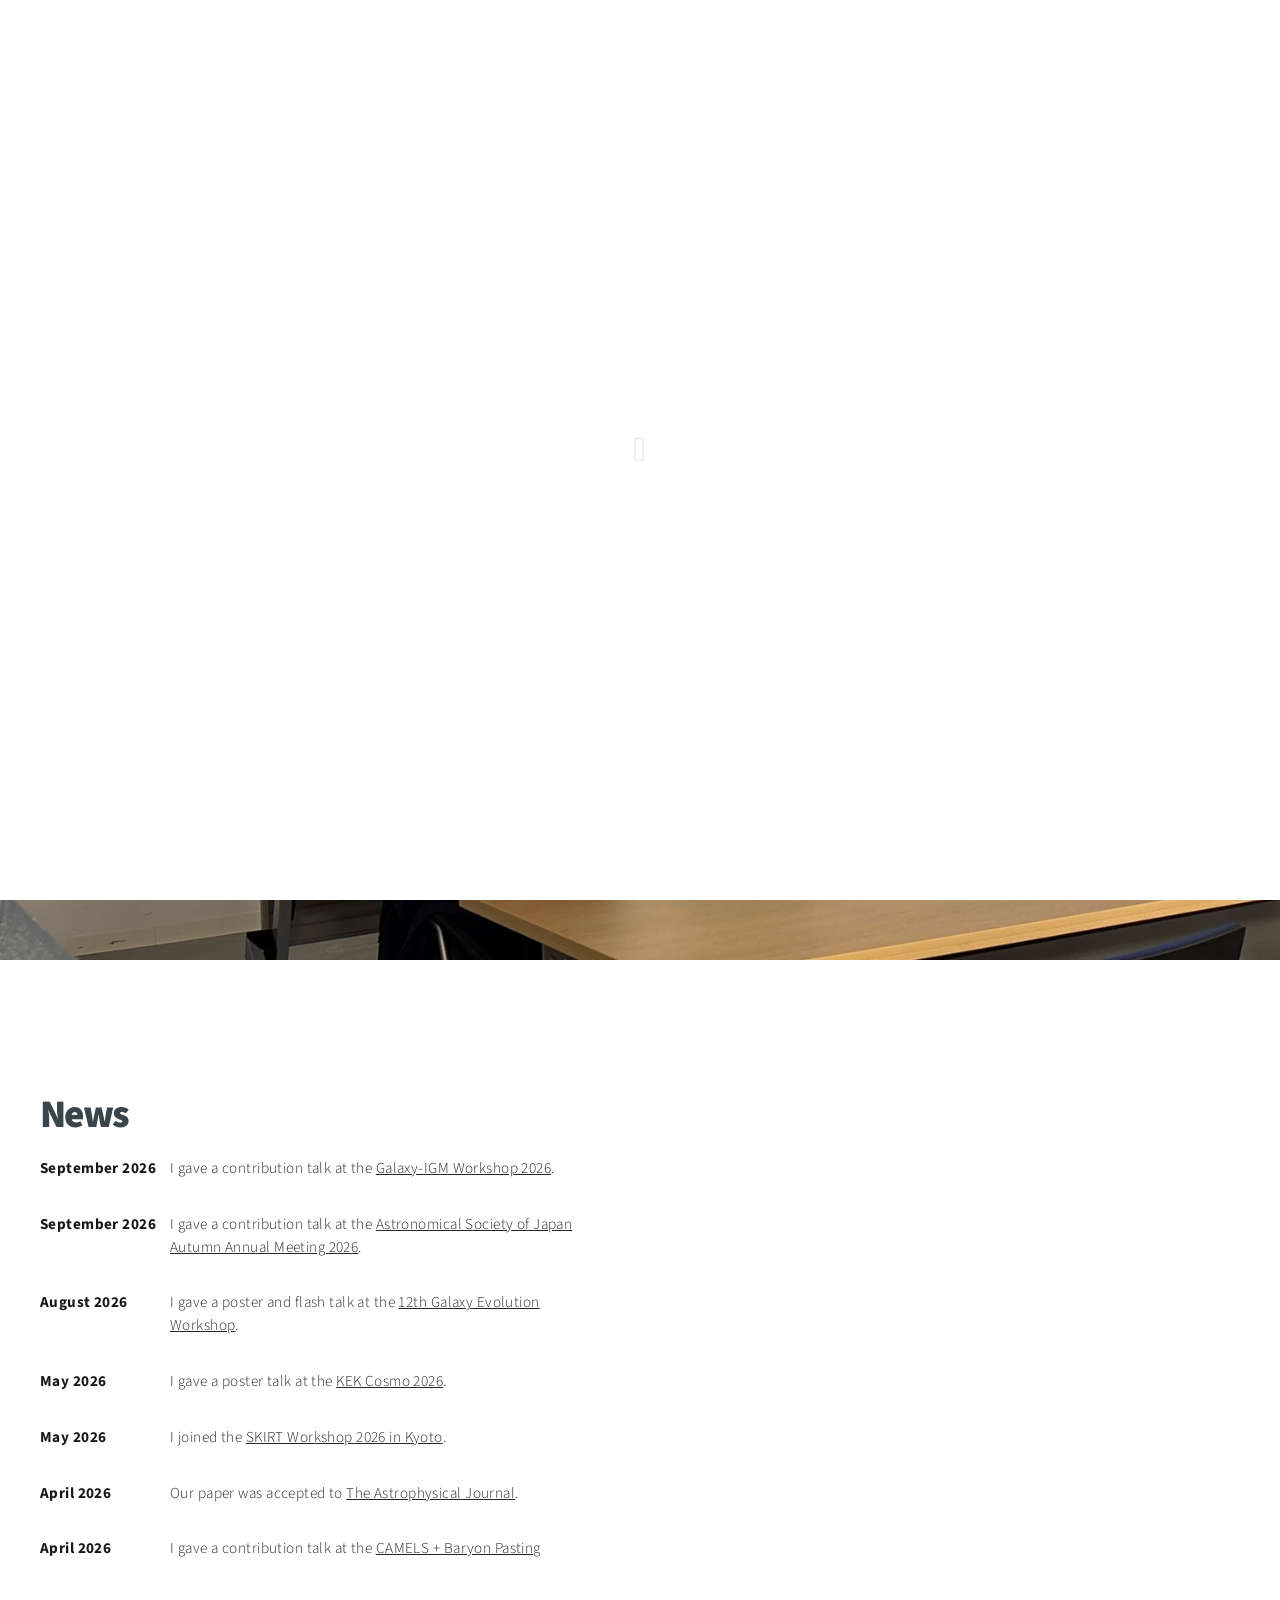
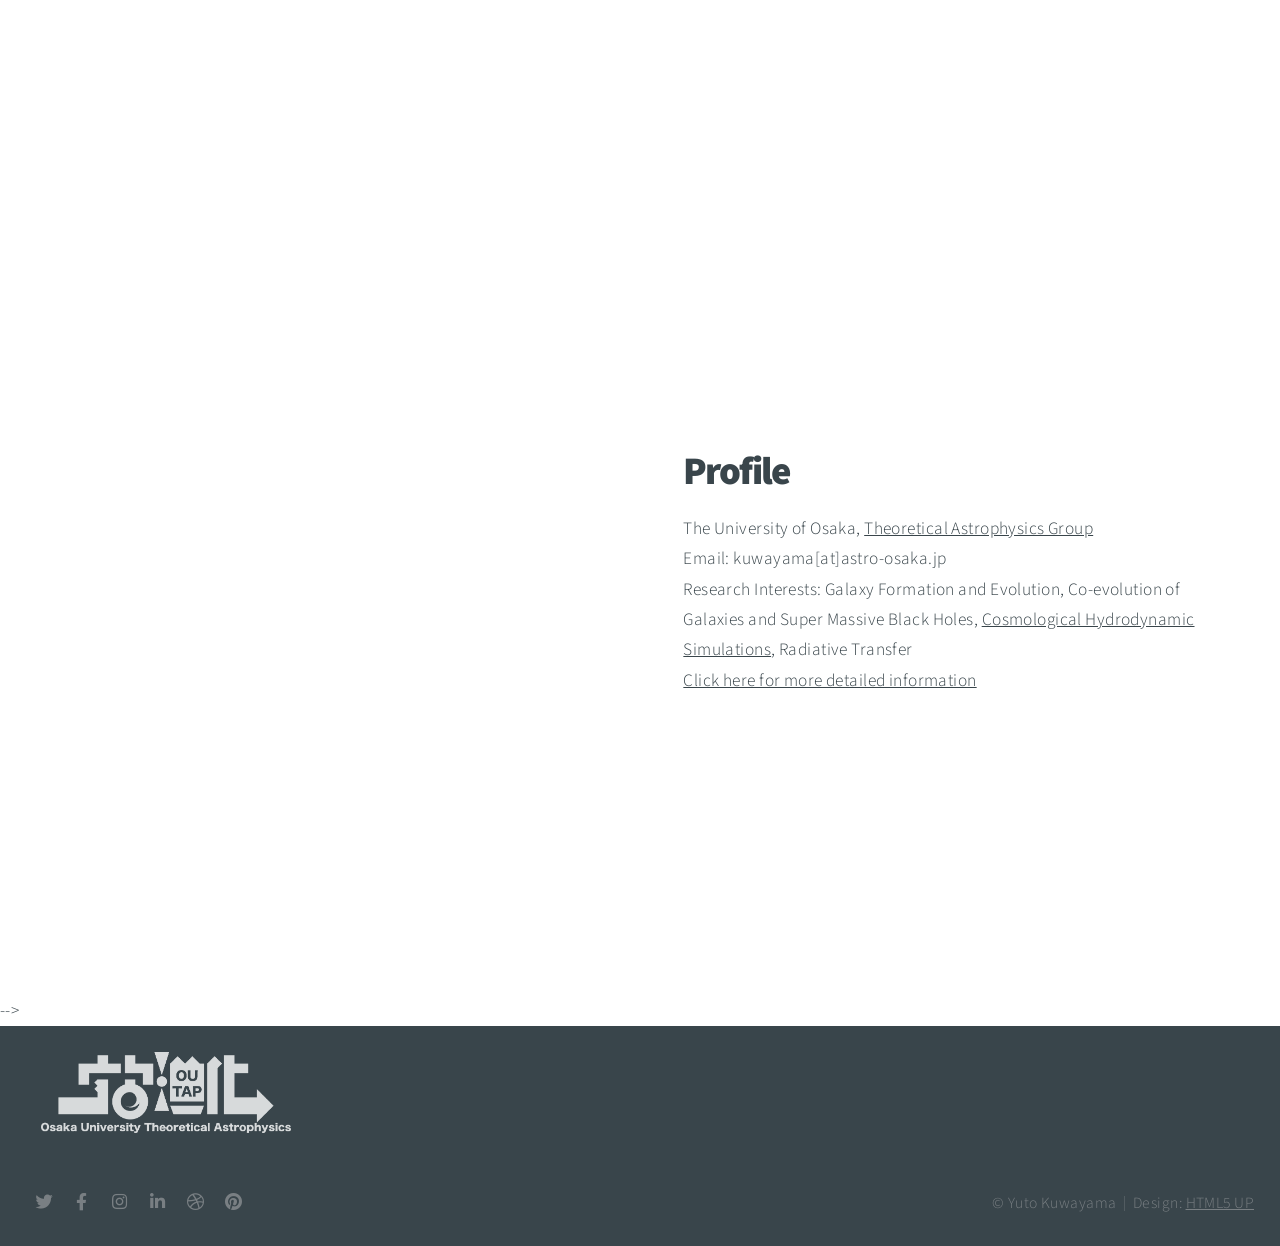
==== commit 1b85422b: "Link the 2026 conference sites from Presentations and News Adds the workshop URLs to the three 2026 " ====
--- a/index.html
+++ b/index.html
@@ -77,17 +77,17 @@
 
 					<li style="display: flex; align-items: flex-start; margin-bottom: 1.2rem; padding-bottom: 0.8rem; border-bottom: 1px solid rgba(255, 255, 255, 0.1); font-size: 0.95rem; line-height: 1.5;">
                         <span class="news-date" style="font-weight: bold; flex: 0 0 130px; color: #191818;">September 2026</span>
-                        <span class="news-text" style="flex: 1; color: rgba(0, 0, 0, 0.85);">I gave a contribution talk at the Galaxy-IGM Workshop 2026.</span>
+                        <span class="news-text" style="flex: 1; color: rgba(0, 0, 0, 0.85);">I gave a contribution talk at the <a href="https://sites.google.com/view/galaxy-igm2026/home" target="_blank">Galaxy-IGM Workshop 2026</a>.</span>
                     </li>
 
 					<li style="display: flex; align-items: flex-start; margin-bottom: 1.2rem; padding-bottom: 0.8rem; border-bottom: 1px solid rgba(255, 255, 255, 0.1); font-size: 0.95rem; line-height: 1.5;">
                         <span class="news-date" style="font-weight: bold; flex: 0 0 130px; color: #191818;">September 2026</span>
-                        <span class="news-text" style="flex: 1; color: rgba(0, 0, 0, 0.85);">I gave a contribution talk at the Astronomical Society of Japan Autumn Annual Meeting 2026.</span>
+                        <span class="news-text" style="flex: 1; color: rgba(0, 0, 0, 0.85);">I gave a contribution talk at the <a href="https://sites.google.com/view/nenkai2026fall" target="_blank">Astronomical Society of Japan Autumn Annual Meeting 2026</a>.</span>
                     </li>
 
 					<li style="display: flex; align-items: flex-start; margin-bottom: 1.2rem; padding-bottom: 0.8rem; border-bottom: 1px solid rgba(255, 255, 255, 0.1); font-size: 0.95rem; line-height: 1.5;">
                         <span class="news-date" style="font-weight: bold; flex: 0 0 130px; color: #191818;">August 2026</span>
-                        <span class="news-text" style="flex: 1; color: rgba(0, 0, 0, 0.85);">I gave a poster and flash talk at the 12th Galaxy Evolution Workshop.</span>
+                        <span class="news-text" style="flex: 1; color: rgba(0, 0, 0, 0.85);">I gave a poster and flash talk at the <a href="https://sites.google.com/view/12th-galaxy-evolution-workshop/" target="_blank">12th Galaxy Evolution Workshop</a>.</span>
                     </li>
 
 					<li style="display: flex; align-items: flex-start; margin-bottom: 1.2rem; padding-bottom: 0.8rem; border-bottom: 1px solid rgba(255, 255, 255, 0.1); font-size: 0.95rem; line-height: 1.5;">
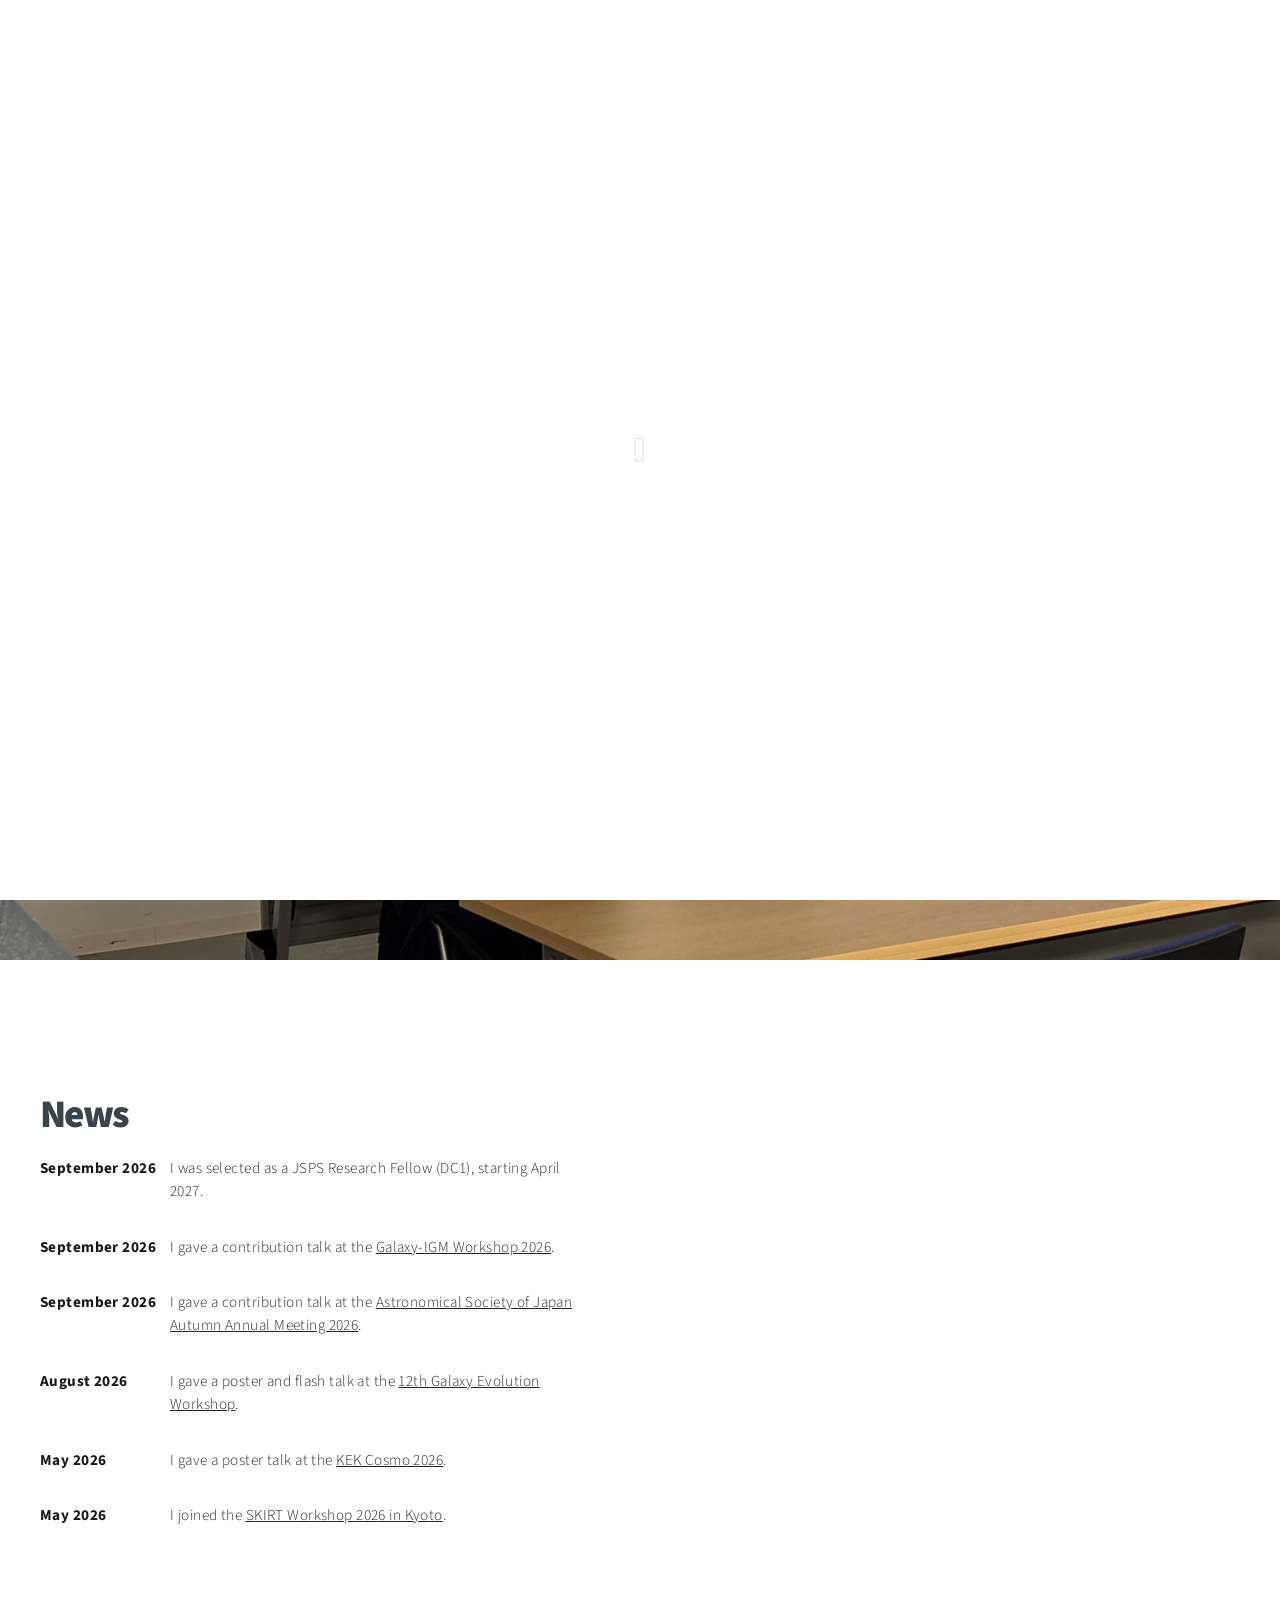
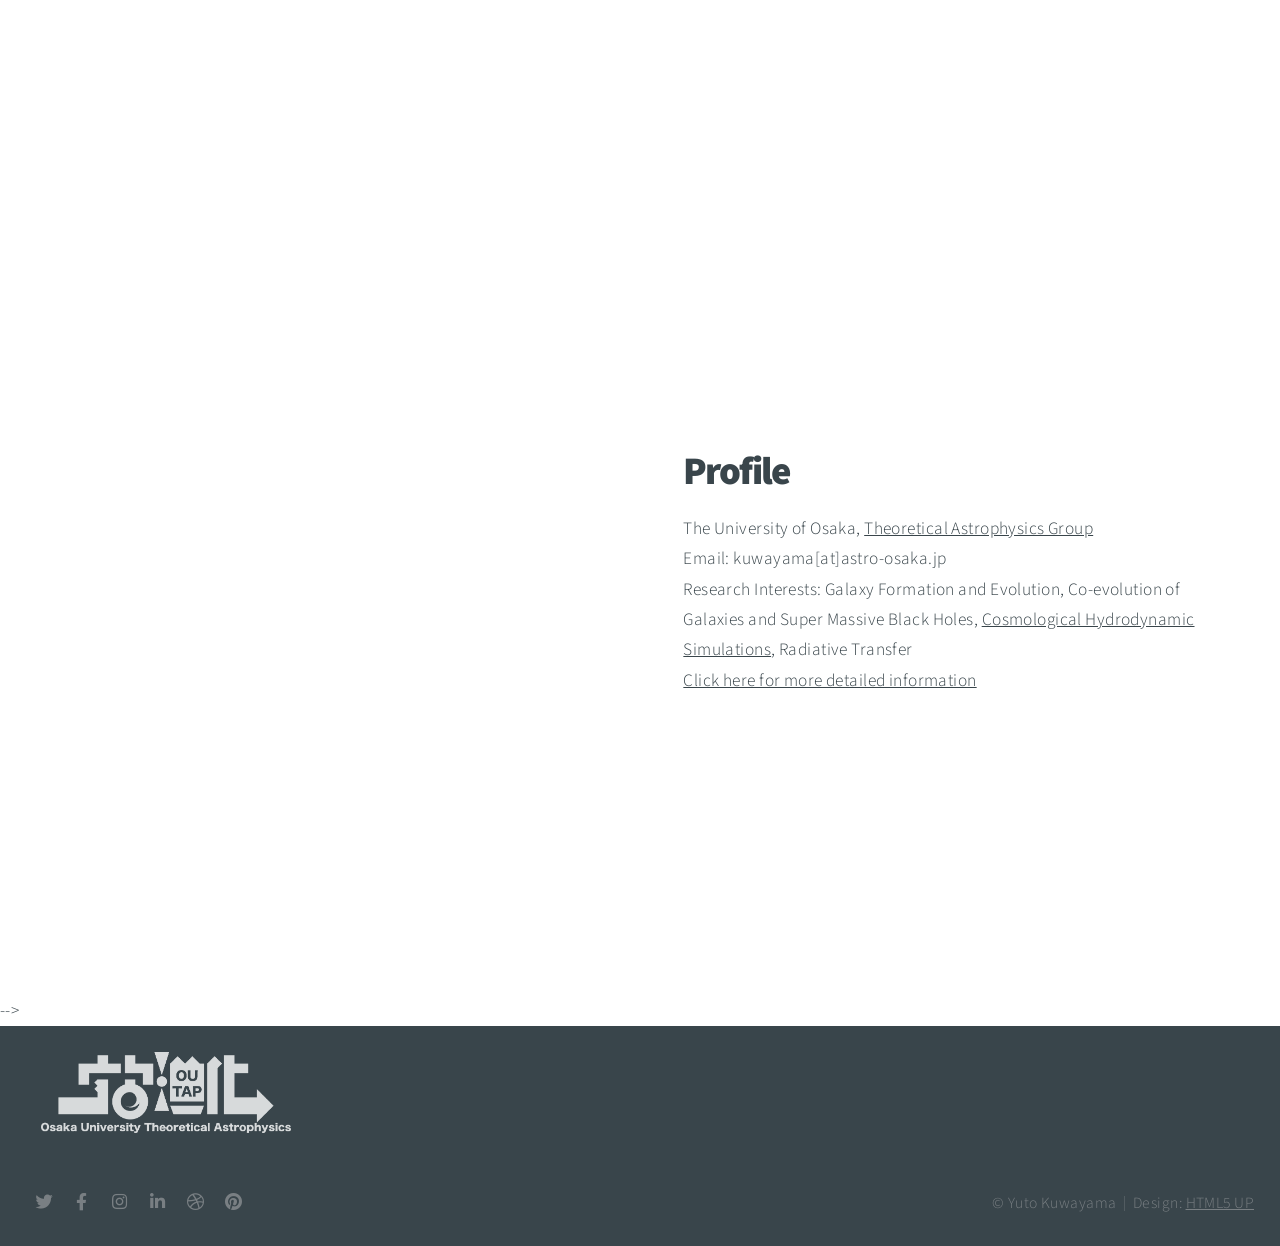
==== commit c7536170: "Add JSPS DC1 fellowship to the News section Co-Authored-By: Claude Opus 5 <noreply@anthropic.com> Cl" ====
--- a/index.html
+++ b/index.html
@@ -77,6 +77,11 @@
 
 					<li style="display: flex; align-items: flex-start; margin-bottom: 1.2rem; padding-bottom: 0.8rem; border-bottom: 1px solid rgba(255, 255, 255, 0.1); font-size: 0.95rem; line-height: 1.5;">
                         <span class="news-date" style="font-weight: bold; flex: 0 0 130px; color: #191818;">September 2026</span>
+                        <span class="news-text" style="flex: 1; color: rgba(0, 0, 0, 0.85);">I was selected as a JSPS Research Fellow (DC1), starting April 2027.</span>
+                    </li>
+
+					<li style="display: flex; align-items: flex-start; margin-bottom: 1.2rem; padding-bottom: 0.8rem; border-bottom: 1px solid rgba(255, 255, 255, 0.1); font-size: 0.95rem; line-height: 1.5;">
+                        <span class="news-date" style="font-weight: bold; flex: 0 0 130px; color: #191818;">September 2026</span>
                         <span class="news-text" style="flex: 1; color: rgba(0, 0, 0, 0.85);">I gave a contribution talk at the <a href="https://sites.google.com/view/galaxy-igm2026/home" target="_blank">Galaxy-IGM Workshop 2026</a>.</span>
                     </li>
 
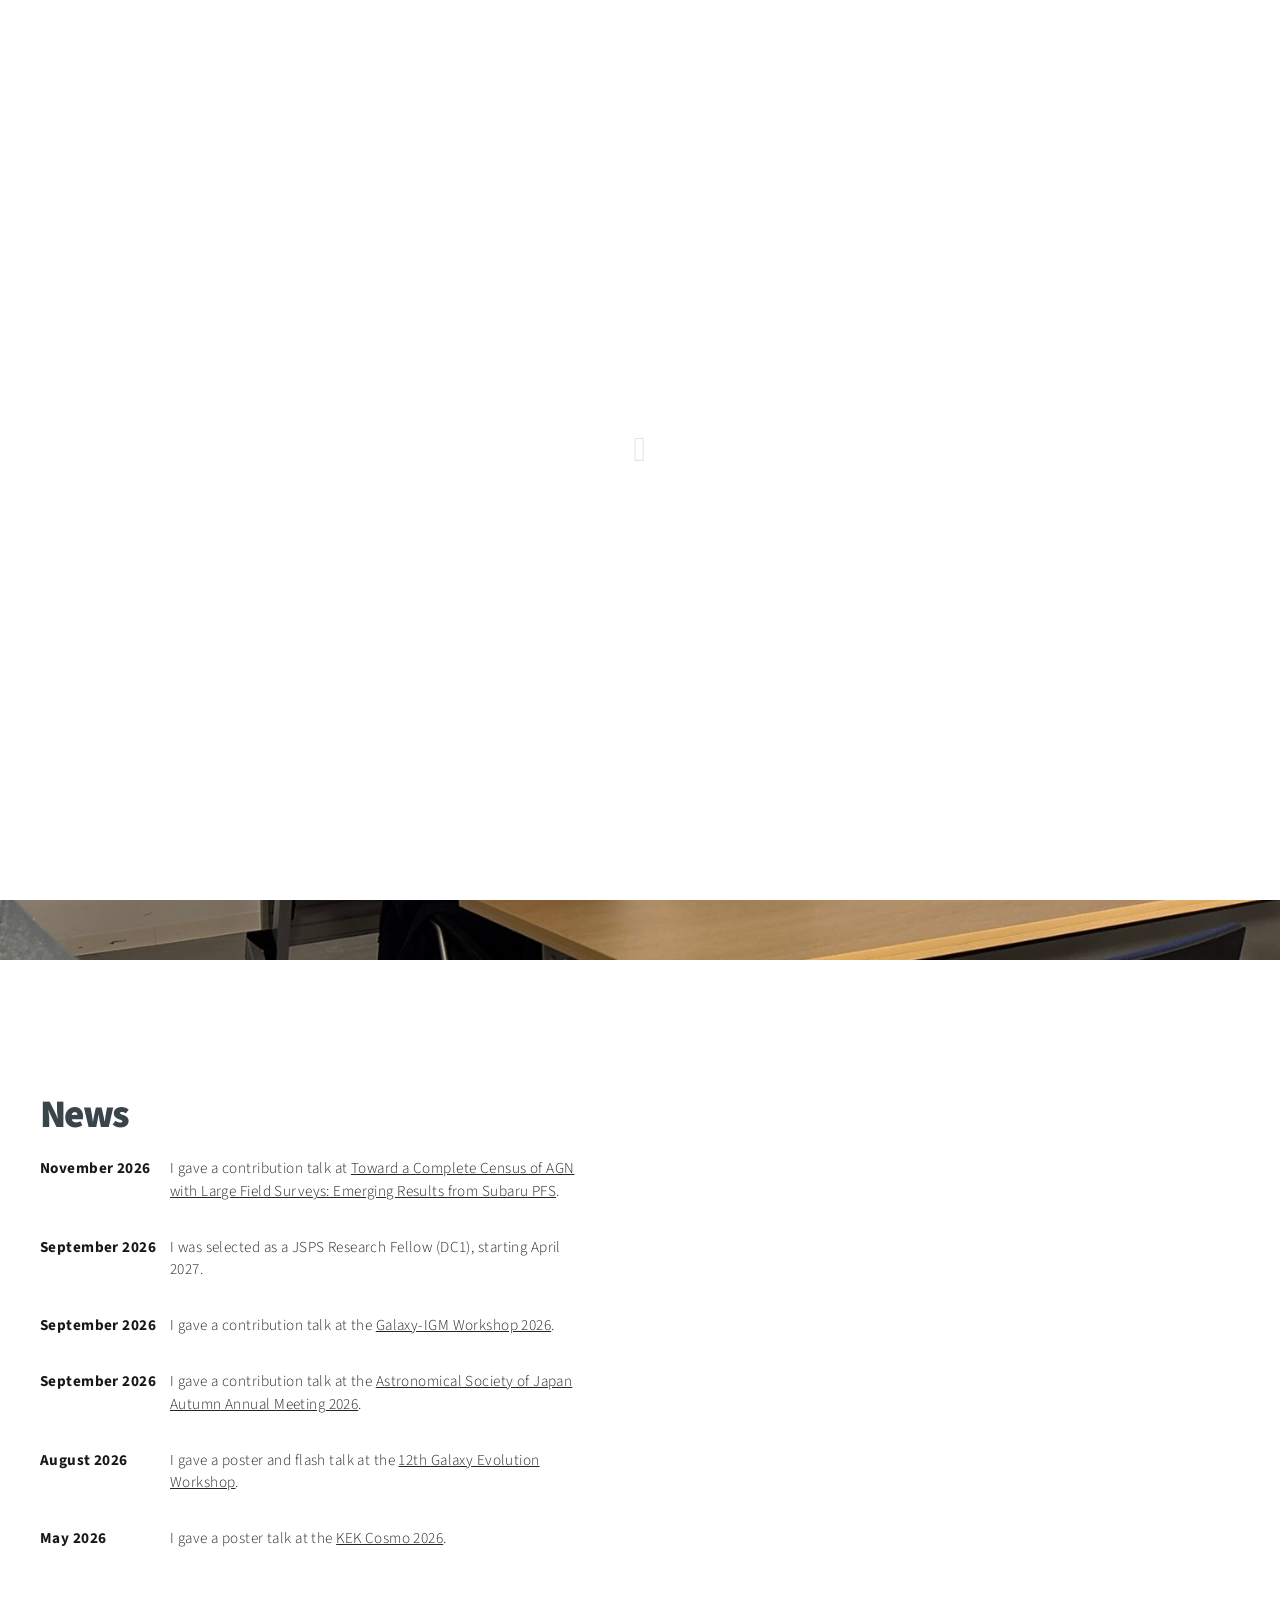
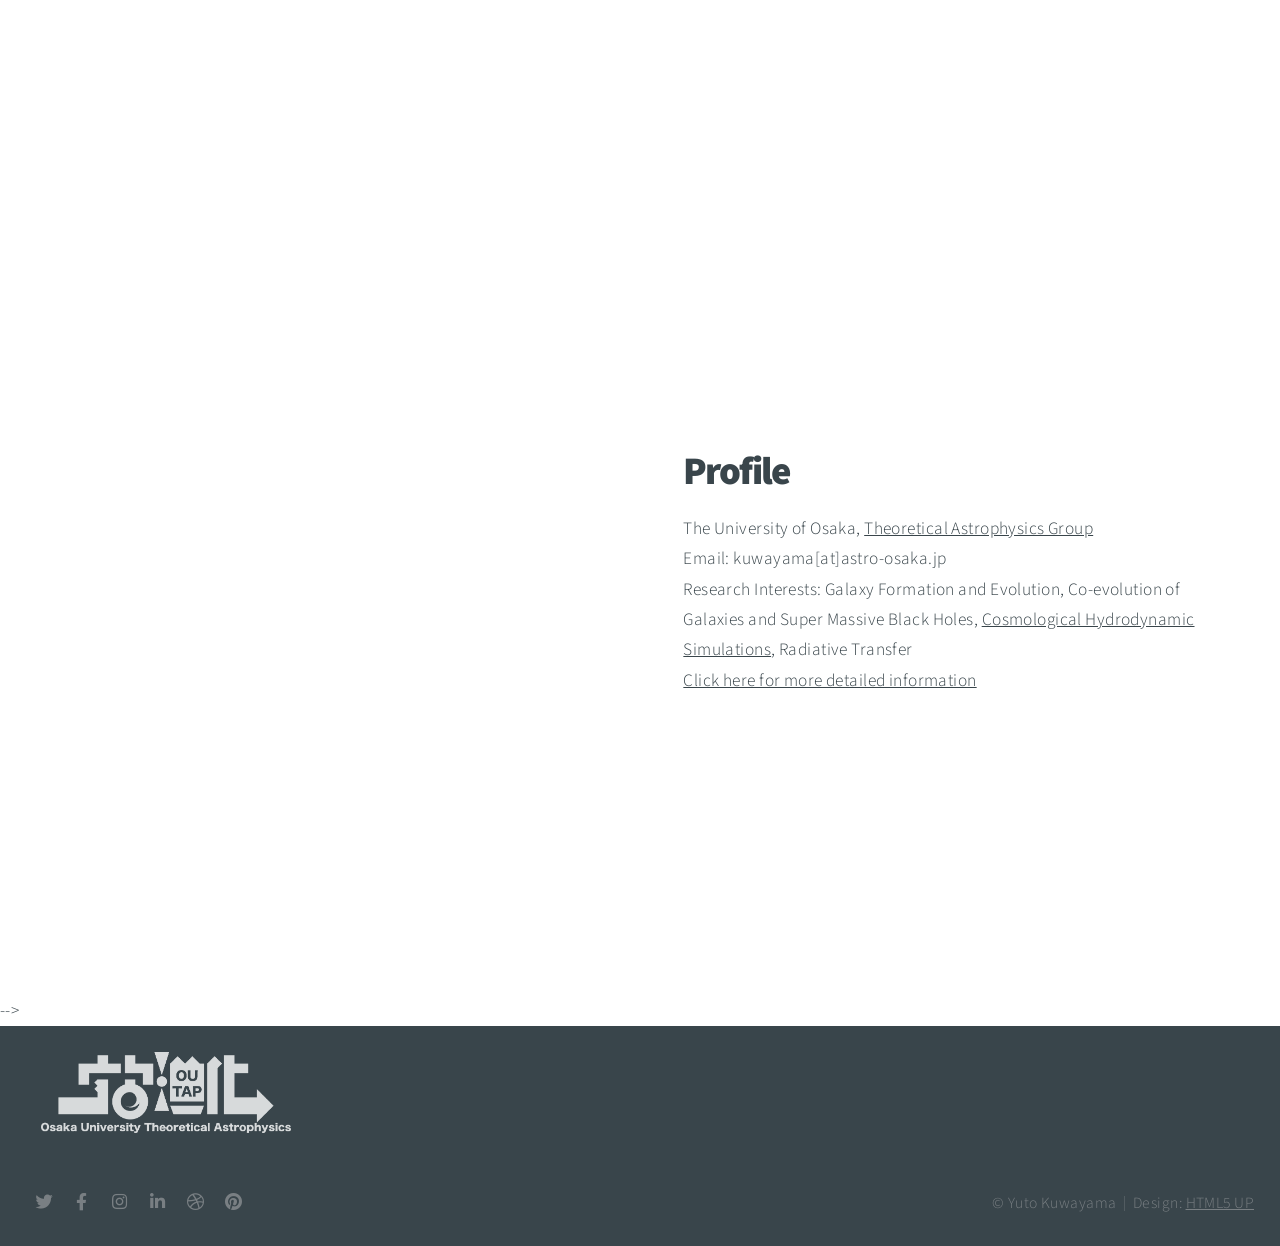
==== commit bd840e40: "Add the Kavli IPMU AGN workshop talk Nov. 2026, "Toward a Complete Census of AGN with Large Field Su" ====
--- a/index.html
+++ b/index.html
@@ -11,6 +11,10 @@
 		<meta name="viewport" content="width=device-width, initial-scale=1, user-scalable=no" />
 		<link rel="stylesheet" href="assets/css/main.css" />
 		<noscript><link rel="stylesheet" href="assets/css/noscript.css" /></noscript>
+
+		<!-- GoatCounter (アクセス解析 / Cookie なし) -->
+		<script data-goatcounter="https://yutokuwayama.goatcounter.com/count"
+		        async src="//gc.zgo.at/count.js"></script>
 	</head>
 	<body class="is-preload">
 
@@ -52,13 +56,13 @@
 			<section id="intro" class="main style1 dark fullscreen">
 				<div class="content">
 					<header>
-						<h2>Yuto Kuwayama <br> (桑山  裕斗)</h2>
+						<h2>Yuto Kuwayama <br> (桒山  裕斗)</h2>
 					</header>
 					<!-- <p>Welcome to <strong>Big Picture</strong> a responsive site template designed by <a href="https://html5up.net">HTML5 UP</a><br />
 					and released for free under the <a href="https://html5up.net/license">Creative Commons Attribution license</a>.</p> -->
 					<p> I am Yuto Kuwayama, a master student at the University of Osaka. I'm interested in the evolution of galaxies and super massive black holes, and their interaction with the inter stellar/ galactic medium.
 						I'm working on the cosmological hydrodynamic simulation of the early universe. <br>
-						大阪大学 理学研究科宇宙地球科学専攻 博士前期課程に在籍しています，桑山裕斗です．銀河と超大質量ブラックホールの進化や星間物質，銀河間物質との相互作用に興味があり，初期宇宙の宇宙論的流体シミュレーションに取り組んでいます．
+						大阪大学 理学研究科宇宙地球科学専攻 博士前期課程に在籍しています，桒山裕斗です．銀河と超大質量ブラックホールの進化や星間物質，銀河間物質との相互作用に興味があり，初期宇宙の宇宙論的流体シミュレーションに取り組んでいます．
 					</p>
 					<footer>
 						<a href="#news" class="button style2 down">More</a>
@@ -74,6 +78,11 @@
             
             <div class="news-scroll-window" style="max-height: 400px; overflow-y: auto; padding-right: 15px; text-align: left;">				
 				<ul class="news-list" style="list-style: none; padding: 0; margin: 0;">
+
+					<li style="display: flex; align-items: flex-start; margin-bottom: 1.2rem; padding-bottom: 0.8rem; border-bottom: 1px solid rgba(255, 255, 255, 0.1); font-size: 0.95rem; line-height: 1.5;">
+                        <span class="news-date" style="font-weight: bold; flex: 0 0 130px; color: #191818;">November 2026</span>
+                        <span class="news-text" style="flex: 1; color: rgba(0, 0, 0, 0.85);">I gave a contribution talk at <a href="https://indico.ipmu.jp/event/525/" target="_blank">Toward a Complete Census of AGN with Large Field Surveys: Emerging Results from Subaru PFS</a>.</span>
+                    </li>
 
 					<li style="display: flex; align-items: flex-start; margin-bottom: 1.2rem; padding-bottom: 0.8rem; border-bottom: 1px solid rgba(255, 255, 255, 0.1); font-size: 0.95rem; line-height: 1.5;">
                         <span class="news-date" style="font-weight: bold; flex: 0 0 130px; color: #191818;">September 2026</span>
--- a/assets/css/main.css
+++ b/assets/css/main.css
@@ -0,0 +1,2686 @@
+@import url("https://fonts.googleapis.com/css?family=Source+Sans+Pro:300,900");
+/* 日本語用のウェブフォント。閲覧者の端末にフォントが無くても，また
+   「桒」のような JIS X 0208 外の字でも同じ字形で表示されるようにする。 */
+@import url("https://fonts.googleapis.com/css2?family=Noto+Sans+JP:wght@300;400;700&display=swap");
+@import url("fontawesome-all.min.css");
+
+/*
+	Big Picture by HTML5 UP
+	html5up.net | @ajlkn
+	Free for personal and commercial use under the CCA 3.0 license (html5up.net/license)
+*/
+
+html, body, div, span, applet, object,
+iframe, h1, h2, h3, h4, h5, h6, p, blockquote,
+pre, a, abbr, acronym, address, big, cite,
+code, del, dfn, em, img, ins, kbd, q, s, samp,
+small, strike, strong, sub, sup, tt, var, b,
+u, i, center, dl, dt, dd, ol, ul, li, fieldset,
+form, label, legend, table, caption, tbody,
+tfoot, thead, tr, th, td, article, aside,
+canvas, details, embed, figure, figcaption,
+footer, header, hgroup, menu, nav, output, ruby,
+section, summary, time, mark, audio, video {
+	margin: 0;
+	padding: 0;
+	border: 0;
+	font-size: 100%;
+	font: inherit;
+	vertical-align: baseline;}
+
+article, aside, details, figcaption, figure,
+footer, header, hgroup, menu, nav, section {
+	display: block;}
+
+body {
+	line-height: 1;
+}
+
+ol, ul {
+	list-style: none;
+}
+
+blockquote, q {
+	quotes: none;
+}
+
+	blockquote:before, blockquote:after, q:before, q:after {
+		content: '';
+		content: none;
+	}
+
+table {
+	border-collapse: collapse;
+	border-spacing: 0;
+}
+
+body {
+	-webkit-text-size-adjust: none;
+}
+
+mark {
+	background-color: transparent;
+	color: inherit;
+}
+
+input::-moz-focus-inner {
+	border: 0;
+	padding: 0;
+}
+
+input, select, textarea {
+	-moz-appearance: none;
+	-webkit-appearance: none;
+	-ms-appearance: none;
+	appearance: none;
+}
+
+/* Basic */
+
+	@-ms-viewport {
+		width: device-width;
+	}
+
+	html {
+		height: 100%;
+	}
+
+	html {
+		box-sizing: border-box;
+	}
+
+	*, *:before, *:after {
+		box-sizing: inherit;
+	}
+
+	body {
+		background: #ffffff;
+		height: 100%;
+		min-width: 320px;
+	}
+
+		body.is-preload *, body.is-preload *:before, body.is-preload *:after {
+			-moz-animation: none !important;
+			-webkit-animation: none !important;
+			-ms-animation: none !important;
+			animation: none !important;
+			-moz-transition: none !important;
+			-webkit-transition: none !important;
+			-ms-transition: none !important;
+			transition: none !important;
+		}
+
+/* Spinner */
+
+	@-moz-keyframes spinner-rotate {
+		0% {
+			-moz-transform: scale(1) rotate(0deg);
+			-webkit-transform: scale(1) rotate(0deg);
+			-ms-transform: scale(1) rotate(0deg);
+			transform: scale(1) rotate(0deg);
+		}
+
+		100% {
+			-moz-transform: scale(1) rotate(360deg);
+			-webkit-transform: scale(1) rotate(360deg);
+			-ms-transform: scale(1) rotate(360deg);
+			transform: scale(1) rotate(360deg);
+		}
+	}
+
+	@-webkit-keyframes spinner-rotate {
+		0% {
+			-moz-transform: scale(1) rotate(0deg);
+			-webkit-transform: scale(1) rotate(0deg);
+			-ms-transform: scale(1) rotate(0deg);
+			transform: scale(1) rotate(0deg);
+		}
+
+		100% {
+			-moz-transform: scale(1) rotate(360deg);
+			-webkit-transform: scale(1) rotate(360deg);
+			-ms-transform: scale(1) rotate(360deg);
+			transform: scale(1) rotate(360deg);
+		}
+	}
+
+	@-ms-keyframes spinner-rotate {
+		0% {
+			-moz-transform: scale(1) rotate(0deg);
+			-webkit-transform: scale(1) rotate(0deg);
+			-ms-transform: scale(1) rotate(0deg);
+			transform: scale(1) rotate(0deg);
+		}
+
+		100% {
+			-moz-transform: scale(1) rotate(360deg);
+			-webkit-transform: scale(1) rotate(360deg);
+			-ms-transform: scale(1) rotate(360deg);
+			transform: scale(1) rotate(360deg);
+		}
+	}
+
+	@keyframes spinner-rotate {
+		0% {
+			-moz-transform: scale(1) rotate(0deg);
+			-webkit-transform: scale(1) rotate(0deg);
+			-ms-transform: scale(1) rotate(0deg);
+			transform: scale(1) rotate(0deg);
+		}
+
+		100% {
+			-moz-transform: scale(1) rotate(360deg);
+			-webkit-transform: scale(1) rotate(360deg);
+			-ms-transform: scale(1) rotate(360deg);
+			transform: scale(1) rotate(360deg);
+		}
+	}
+
+/* Loader */
+
+	@-moz-keyframes spinner-show {
+		0% {
+			opacity: 0;
+		}
+
+		100% {
+			opacity: 1;
+		}
+	}
+
+	@-webkit-keyframes spinner-show {
+		0% {
+			opacity: 0;
+		}
+
+		100% {
+			opacity: 1;
+		}
+	}
+
+	@-ms-keyframes spinner-show {
+		0% {
+			opacity: 0;
+		}
+
+		100% {
+			opacity: 1;
+		}
+	}
+
+	@keyframes spinner-show {
+		0% {
+			opacity: 0;
+		}
+
+		100% {
+			opacity: 1;
+		}
+	}
+
+	@-moz-keyframes spinner-hide {
+		0% {
+			-moz-transform: scale(1) rotate(0deg);
+			-webkit-transform: scale(1) rotate(0deg);
+			-ms-transform: scale(1) rotate(0deg);
+			transform: scale(1) rotate(0deg);
+			color: #e5e6e7;
+			z-index: 100001;
+		}
+
+		99% {
+			-moz-transform: scale(0.5) rotate(360deg);
+			-webkit-transform: scale(0.5) rotate(360deg);
+			-ms-transform: scale(0.5) rotate(360deg);
+			transform: scale(0.5) rotate(360deg);
+			color: #e5e6e7;
+			z-index: 100001;
+		}
+
+		100% {
+			-moz-transform: scale(0.5) rotate(360deg);
+			-webkit-transform: scale(0.5) rotate(360deg);
+			-ms-transform: scale(0.5) rotate(360deg);
+			transform: scale(0.5) rotate(360deg);
+			color: #e5e6e7;
+			z-index: -1;
+		}
+	}
+
+	@-webkit-keyframes spinner-hide {
+		0% {
+			-moz-transform: scale(1) rotate(0deg);
+			-webkit-transform: scale(1) rotate(0deg);
+			-ms-transform: scale(1) rotate(0deg);
+			transform: scale(1) rotate(0deg);
+			color: #e5e6e7;
+			z-index: 100001;
+		}
+
+		99% {
+			-moz-transform: scale(0.5) rotate(360deg);
+			-webkit-transform: scale(0.5) rotate(360deg);
+			-ms-transform: scale(0.5) rotate(360deg);
+			transform: scale(0.5) rotate(360deg);
+			color: #e5e6e7;
+			z-index: 100001;
+		}
+
+		100% {
+			-moz-transform: scale(0.5) rotate(360deg);
+			-webkit-transform: scale(0.5) rotate(360deg);
+			-ms-transform: scale(0.5) rotate(360deg);
+			transform: scale(0.5) rotate(360deg);
+			color: #e5e6e7;
+			z-index: -1;
+		}
+	}
+
+	@-ms-keyframes spinner-hide {
+		0% {
+			-moz-transform: scale(1) rotate(0deg);
+			-webkit-transform: scale(1) rotate(0deg);
+			-ms-transform: scale(1) rotate(0deg);
+			transform: scale(1) rotate(0deg);
+			color: #e5e6e7;
+			z-index: 100001;
+		}
+
+		99% {
+			-moz-transform: scale(0.5) rotate(360deg);
+			-webkit-transform: scale(0.5) rotate(360deg);
+			-ms-transform: scale(0.5) rotate(360deg);
+			transform: scale(0.5) rotate(360deg);
+			color: #e5e6e7;
+			z-index: 100001;
+		}
+
+		100% {
+			-moz-transform: scale(0.5) rotate(360deg);
+			-webkit-transform: scale(0.5) rotate(360deg);
+			-ms-transform: scale(0.5) rotate(360deg);
+			transform: scale(0.5) rotate(360deg);
+			color: #e5e6e7;
+			z-index: -1;
+		}
+	}
+
+	@keyframes spinner-hide {
+		0% {
+			-moz-transform: scale(1) rotate(0deg);
+			-webkit-transform: scale(1) rotate(0deg);
+			-ms-transform: scale(1) rotate(0deg);
+			transform: scale(1) rotate(0deg);
+			color: #e5e6e7;
+			z-index: 100001;
+		}
+
+		99% {
+			-moz-transform: scale(0.5) rotate(360deg);
+			-webkit-transform: scale(0.5) rotate(360deg);
+			-ms-transform: scale(0.5) rotate(360deg);
+			transform: scale(0.5) rotate(360deg);
+			color: #e5e6e7;
+			z-index: 100001;
+		}
+
+		100% {
+			-moz-transform: scale(0.5) rotate(360deg);
+			-webkit-transform: scale(0.5) rotate(360deg);
+			-ms-transform: scale(0.5) rotate(360deg);
+			transform: scale(0.5) rotate(360deg);
+			color: #e5e6e7;
+			z-index: -1;
+		}
+	}
+
+	@-moz-keyframes overlay-hide {
+		0% {
+			opacity: 1;
+			z-index: 100000;
+		}
+
+		15% {
+			opacity: 1;
+			z-index: 100000;
+		}
+
+		99% {
+			opacity: 0;
+			z-index: 100000;
+		}
+
+		100% {
+			opacity: 0;
+			z-index: -1;
+		}
+	}
+
+	@-webkit-keyframes overlay-hide {
+		0% {
+			opacity: 1;
+			z-index: 100000;
+		}
+
+		15% {
+			opacity: 1;
+			z-index: 100000;
+		}
+
+		99% {
+			opacity: 0;
+			z-index: 100000;
+		}
+
+		100% {
+			opacity: 0;
+			z-index: -1;
+		}
+	}
+
+	@-ms-keyframes overlay-hide {
+		0% {
+			opacity: 1;
+			z-index: 100000;
+		}
+
+		15% {
+			opacity: 1;
+			z-index: 100000;
+		}
+
+		99% {
+			opacity: 0;
+			z-index: 100000;
+		}
+
+		100% {
+			opacity: 0;
+			z-index: -1;
+		}
+	}
+
+	@keyframes overlay-hide {
+		0% {
+			opacity: 1;
+			z-index: 100000;
+		}
+
+		15% {
+			opacity: 1;
+			z-index: 100000;
+		}
+
+		99% {
+			opacity: 0;
+			z-index: 100000;
+		}
+
+		100% {
+			opacity: 0;
+			z-index: -1;
+		}
+	}
+
+	body {
+		text-decoration: none;
+	}
+
+		body:before {
+			-moz-animation: spinner-show 1.5s 1 0.25s ease forwards, spinner-hide 0.25s ease-in-out forwards !important;
+			-webkit-animation: spinner-show 1.5s 1 0.25s ease forwards, spinner-hide 0.25s ease-in-out forwards !important;
+			-ms-animation: spinner-show 1.5s 1 0.25s ease forwards, spinner-hide 0.25s ease-in-out forwards !important;
+			animation: spinner-show 1.5s 1 0.25s ease forwards, spinner-hide 0.25s ease-in-out forwards !important;
+			-moz-transform-origin: 50% 50%;
+			-webkit-transform-origin: 50% 50%;
+			-ms-transform-origin: 50% 50%;
+			transform-origin: 50% 50%;
+			-moz-osx-font-smoothing: grayscale;
+			-webkit-font-smoothing: antialiased;
+			font-family: FontAwesome;
+			font-style: normal;
+			font-weight: normal;
+			text-transform: none !important;
+			color: #e5e6e7;
+			content: '\f1ce';
+			cursor: default;
+			display: block;
+			font-size: 2em;
+			height: 2em;
+			left: 50%;
+			line-height: 2em;
+			margin: -1em 0 0 -1em;
+			opacity: 0;
+			position: fixed;
+			text-align: center;
+			top: 50%;
+			width: 2em;
+			z-index: -1;
+		}
+
+		body:after {
+			-moz-animation: overlay-hide 1.5s ease-in forwards !important;
+			-webkit-animation: overlay-hide 1.5s ease-in forwards !important;
+			-ms-animation: overlay-hide 1.5s ease-in forwards !important;
+			animation: overlay-hide 1.5s ease-in forwards !important;
+			background: #ffffff;
+			content: '';
+			display: block;
+			height: 100%;
+			left: 0;
+			opacity: 0;
+			position: fixed;
+			top: 0;
+			width: 100%;
+			z-index: -1;
+		}
+
+		body.is-preload:before {
+			-moz-animation: spinner-show 1.5s 1 0.25s ease forwards, spinner-rotate 0.75s infinite linear !important;
+			-webkit-animation: spinner-show 1.5s 1 0.25s ease forwards, spinner-rotate 0.75s infinite linear !important;
+			-ms-animation: spinner-show 1.5s 1 0.25s ease forwards, spinner-rotate 0.75s infinite linear !important;
+			animation: spinner-show 1.5s 1 0.25s ease forwards, spinner-rotate 0.75s infinite linear !important;
+			z-index: 100001;
+		}
+
+		body.is-preload:after {
+			-moz-animation: none !important;
+			-webkit-animation: none !important;
+			-ms-animation: none !important;
+			animation: none !important;
+			opacity: 1;
+			z-index: 100000;
+		}
+
+	@media (-webkit-min-device-pixel-ratio: 2) {
+
+		body:before {
+			line-height: 2.025em;
+		}
+
+	}
+
+/* Type */
+
+	body, input, textarea, select {
+		font-family: "Source Sans Pro", "Noto Sans JP", sans-serif;
+		font-weight: 300;
+		font-size: 18pt;
+		line-height: 1.75em;
+		color: #39454b;
+		letter-spacing: 0.025em;
+	}
+
+		@media screen and (max-width: 1920px) {
+
+			body, input, textarea, select {
+				font-size: 17pt;
+			}
+
+		}
+
+		@media screen and (max-width: 1680px) {
+
+			body, input, textarea, select {
+				font-size: 15pt;
+			}
+
+		}
+
+		@media screen and (max-width: 1280px) {
+
+			body, input, textarea, select {
+				font-size: 13pt;
+			}
+
+		}
+
+		@media screen and (max-width: 1000px) {
+
+			body, input, textarea, select {
+				font-size: 13pt;
+			}
+
+		}
+
+		@media screen and (max-width: 736px) {
+
+			body, input, textarea, select {
+				font-size: 12pt;
+				line-height: 1.5em;
+			}
+
+		}
+
+	h1, h2, h3, h4, h5, h6 {
+		font-weight: 900;
+		color: inherit;
+		letter-spacing: -0.0325em;
+	}
+
+		h1 a, h2 a, h3 a, h4 a, h5 a, h6 a {
+			color: inherit;
+			text-decoration: none;
+		}
+
+	h2 {
+		font-size: 2.25em;
+		line-height: 1.25em;
+		letter-spacing: -0.05em;
+	}
+
+	@media screen and (max-width: 736px) {
+
+		h2 {
+			font-size: 1.5em;
+		}
+
+	}
+
+	strong, b {
+		font-weight: 900;
+		color: inherit;
+	}
+
+	em, i {
+		font-style: italic;
+	}
+
+	a {
+		-moz-transition: color 0.2s ease-in-out;
+		-webkit-transition: color 0.2s ease-in-out;
+		-ms-transition: color 0.2s ease-in-out;
+		transition: color 0.2s ease-in-out;
+		color: #98c593;
+	}
+
+	sub {
+		position: relative;
+		top: 0.5em;
+		font-size: 0.8em;
+	}
+
+	sup {
+		position: relative;
+		top: -0.5em;
+		font-size: 0.8em;
+	}
+
+	hr {
+		border: 0;
+		border-top: solid 1px #e5e6e7;
+	}
+
+	blockquote {
+		border-left: solid 0.5em #e5e6e7;
+		padding: 1em 0 1em 2em;
+		font-style: italic;
+	}
+
+	p, ul, ol, dl, table {
+		margin-bottom: 1em;
+	}
+
+/* Box */
+
+	.box {
+		background: #ffffff;
+		color: #39454b;
+		padding: 2em;
+	}
+
+		.box > :last-child {
+			margin-bottom: 0;
+		}
+
+		.box.style2 {
+			padding: 3.5em 2.5em 3.5em 2.5em;
+		}
+
+		@media screen and (max-width: 736px) {
+
+			.box {
+				padding: 1em;
+			}
+
+				.box.style2 {
+					padding: 1.5em 1.25em 1.5em 1.25em;
+					background-color: rgba(255, 255, 255, 0.9);
+				}
+
+		}
+
+/* Button */
+
+	input[type="button"],
+	input[type="submit"],
+	input[type="reset"],
+	.button,
+	button {
+		-moz-appearance: none;
+		-webkit-appearance: none;
+		-ms-appearance: none;
+		appearance: none;
+		-moz-transition: background-color 0.2s ease-in-out;
+		-webkit-transition: background-color 0.2s ease-in-out;
+		-ms-transition: background-color 0.2s ease-in-out;
+		transition: background-color 0.2s ease-in-out;
+		background-color: #98c593;
+		border: 0;
+		border-radius: 3.5em;
+		color: #ffffff;
+		cursor: pointer;
+		display: inline-block;
+		height: 3.5em;
+		line-height: 3.5em;
+		outline: 0;
+		padding: 0 2em 0 2em;
+		position: relative;
+		text-align: center;
+		text-decoration: none;
+	}
+
+		input[type="button"].down,
+		input[type="submit"].down,
+		input[type="reset"].down,
+		.button.down,
+		button.down {
+			width: 5em;
+			height: 5em;
+			line-height: 4.5em;
+			padding: 0;
+			background-image: url("images/dark-arrow.svg");
+			background-position: center center;
+			background-repeat: no-repeat;
+			text-indent: -10em;
+			overflow: hidden;
+		}
+
+			input[type="button"].down.anchored,
+			input[type="submit"].down.anchored,
+			input[type="reset"].down.anchored,
+			.button.down.anchored,
+			button.down.anchored {
+				bottom: 0;
+				border-bottom: 0;
+				border-radius: 3em 3em 0 0;
+				height: 4.5em;
+				margin-left: -2.5em;
+			}
+
+		input[type="button"].anchored,
+		input[type="submit"].anchored,
+		input[type="reset"].anchored,
+		.button.anchored,
+		button.anchored {
+			position: absolute;
+			left: 50%;
+		}
+
+		input[type="button"]:hover,
+		input[type="submit"]:hover,
+		input[type="reset"]:hover,
+		.button:hover,
+		button:hover {
+			background-color: #a8cea4;
+		}
+
+		input[type="button"]:active,
+		input[type="submit"]:active,
+		input[type="reset"]:active,
+		.button:active,
+		button:active {
+			background-color: #88bc82;
+		}
+
+		input[type="button"].style2,
+		input[type="submit"].style2,
+		input[type="reset"].style2,
+		.button.style2,
+		button.style2 {
+			background-color: transparent;
+			border: solid 2px #e5e6e7;
+			color: inherit;
+		}
+
+			input[type="button"].style2:hover,
+			input[type="submit"].style2:hover,
+			input[type="reset"].style2:hover,
+			.button.style2:hover,
+			button.style2:hover {
+				background-color: rgba(229, 230, 231, 0.25);
+			}
+
+			input[type="button"].style2:active,
+			input[type="submit"].style2:active,
+			input[type="reset"].style2:active,
+			.button.style2:active,
+			button.style2:active {
+				background-color: rgba(229, 230, 231, 0.375);
+			}
+
+			input[type="button"].style2.down,
+			input[type="submit"].style2.down,
+			input[type="reset"].style2.down,
+			.button.style2.down,
+			button.style2.down {
+				background-image: url("images/arrow.svg");
+			}
+
+/* Form */
+
+	form {
+		margin: 0 0 2em 0;
+	}
+
+		form > :last-child {
+			margin-bottom: 0;
+		}
+
+		form > .fields {
+			display: -moz-flex;
+			display: -webkit-flex;
+			display: -ms-flex;
+			display: flex;
+			-moz-flex-wrap: wrap;
+			-webkit-flex-wrap: wrap;
+			-ms-flex-wrap: wrap;
+			flex-wrap: wrap;
+			width: calc(100% + 3em);
+			margin: -1.5em 0 2em -1.5em;
+		}
+
+			form > .fields > .field {
+				-moz-flex-grow: 0;
+				-webkit-flex-grow: 0;
+				-ms-flex-grow: 0;
+				flex-grow: 0;
+				-moz-flex-shrink: 0;
+				-webkit-flex-shrink: 0;
+				-ms-flex-shrink: 0;
+				flex-shrink: 0;
+				padding: 1.5em 0 0 1.5em;
+				width: calc(100% - 1.5em);
+			}
+
+				form > .fields > .field.half {
+					width: calc(50% - 0.75em);
+				}
+
+				form > .fields > .field.third {
+					width: calc(100%/3 - 0.5em);
+				}
+
+				form > .fields > .field.quarter {
+					width: calc(25% - 0.375em);
+				}
+
+		@media screen and (max-width: 480px) {
+
+			form > .fields {
+				width: calc(100% + 2em);
+				margin: -1em 0 2em -1em;
+			}
+
+				form > .fields > .field {
+					padding: 1em 0 0 1em;
+					width: calc(100% - 1em);
+				}
+
+					form > .fields > .field.half {
+						width: calc(100% - 1em);
+					}
+
+					form > .fields > .field.third {
+						width: calc(100% - 1em);
+					}
+
+					form > .fields > .field.quarter {
+						width: calc(100% - 1em);
+					}
+
+		}
+
+	label {
+		display: block;
+	}
+
+	input[type="text"],
+	input[type="password"],
+	input[type="email"],
+	input[type="tel"],
+	input[type="search"],
+	input[type="url"],
+	select,
+	textarea {
+		-moz-appearance: none;
+		-webkit-appearance: none;
+		-ms-appearance: none;
+		appearance: none;
+		-moz-transition: border-color 0.2s ease-in-out, color 0.2s ease-in-out;
+		-webkit-transition: border-color 0.2s ease-in-out, color 0.2s ease-in-out;
+		-ms-transition: border-color 0.2s ease-in-out, color 0.2s ease-in-out;
+		transition: border-color 0.2s ease-in-out, color 0.2s ease-in-out;
+		color: #39454b;
+		display: block;
+		width: 100%;
+		padding: 0.65em 0.75em;
+		background: none;
+		border: solid 2px #e5e6e7;
+		color: inherit;
+		border-radius: 0.5em;
+		outline: none;
+	}
+
+		input[type="text"]:focus,
+		input[type="password"]:focus,
+		input[type="email"]:focus,
+		input[type="tel"]:focus,
+		input[type="search"]:focus,
+		input[type="url"]:focus,
+		select:focus,
+		textarea:focus {
+			border-color: #9ac8e9;
+		}
+
+	input[type="text"],
+	input[type="password"],
+	input[type="email"],
+	input[type="tel"],
+	input[type="search"],
+	input[type="url"],
+	select {
+		line-height: 1.35em;
+	}
+
+	textarea {
+		min-height: 8em;
+	}
+
+	::-moz-focus-inner {
+		border: 0;
+	}
+
+	::-webkit-input-placeholder {
+		opacity: 0.375;
+	}
+
+	:-moz-placeholder {
+		opacity: 0.375;
+	}
+
+	::-moz-placeholder {
+		opacity: 0.375;
+	}
+
+	:-ms-input-placeholder {
+		opacity: 0.375;
+	}
+
+/* Icon */
+
+	.icon {
+		text-decoration: none;
+		position: relative;
+		text-decoration: none;
+	}
+
+		.icon:before {
+			-moz-osx-font-smoothing: grayscale;
+			-webkit-font-smoothing: antialiased;
+			display: inline-block;
+			font-style: normal;
+			font-variant: normal;
+			text-rendering: auto;
+			line-height: 1;
+			text-transform: none !important;
+			font-family: 'Font Awesome 5 Free';
+			font-weight: 400;
+		}
+
+		.icon:before {
+			line-height: inherit;
+		}
+
+		.icon > .label {
+			display: none;
+		}
+
+		.icon.solid:before {
+			font-weight: 900;
+		}
+
+		.icon.brands:before {
+			font-family: 'Font Awesome 5 Brands';
+		}
+
+/* Image */
+
+	.image {
+		position: relative;
+		display: inline-block;
+	}
+
+		.image:before {
+			content: '';
+			position: absolute;
+			left: 0;
+			top: 0;
+			width: 100%;
+			height: 100%;
+			background: url("images/overlay.png");
+		}
+
+		.image img {
+			display: block;
+			width: 100%;
+		}
+
+		.image.featured {
+			display: block;
+			width: 100%;
+			margin: 0 0 2em 0;
+		}
+
+		.image.fit {
+			display: block;
+			width: 100%;
+		}
+
+		.image.left {
+			float: left;
+			margin: 0 2em 2em 0;
+		}
+
+		.image.centered {
+			display: block;
+			margin: 0 0 2em 0;
+		}
+
+			.image.centered img {
+				margin: 0 auto;
+				width: auto;
+			}
+
+/* List */
+
+	ul.default {
+		list-style: disc;
+		padding-left: 1em;
+	}
+
+		ul.default li {
+			padding-left: 0.5em;
+		}
+
+	ul.menu {
+		cursor: default;
+	}
+
+		ul.menu li {
+			display: inline-block;
+			line-height: 1em;
+			border-left: solid 1px #e5e6e7;
+			padding: 0 0 0 0.5em;
+			margin: 0 0 0 0.5em;
+		}
+
+			ul.menu li:first-child {
+				border-left: 0;
+				padding-left: 0;
+				margin-left: 0;
+			}
+
+	ol.default {
+		list-style: decimal;
+		padding-left: 1.25em;
+	}
+
+		ol.default li {
+			padding-left: 0.25em;
+		}
+
+/* Actions */
+
+	ul.actions {
+		display: -moz-flex;
+		display: -webkit-flex;
+		display: -ms-flex;
+		display: flex;
+		cursor: default;
+		list-style: none;
+		margin-left: -1em;
+		padding-left: 0;
+	}
+
+		ul.actions li {
+			padding: 0 0 0 1em;
+			vertical-align: middle;
+		}
+
+		ul.actions.special {
+			-moz-justify-content: center;
+			-webkit-justify-content: center;
+			-ms-justify-content: center;
+			justify-content: center;
+			width: 100%;
+			margin-left: 0;
+		}
+
+			ul.actions.special li:first-child {
+				padding-left: 0;
+			}
+
+		ul.actions.stacked {
+			-moz-flex-direction: column;
+			-webkit-flex-direction: column;
+			-ms-flex-direction: column;
+			flex-direction: column;
+			margin-left: 0;
+		}
+
+			ul.actions.stacked li {
+				padding: 1.3em 0 0 0;
+			}
+
+				ul.actions.stacked li:first-child {
+					padding-top: 0;
+				}
+
+		ul.actions.fit {
+			width: calc(100% + 1em);
+		}
+
+			ul.actions.fit li {
+				-moz-flex-grow: 1;
+				-webkit-flex-grow: 1;
+				-ms-flex-grow: 1;
+				flex-grow: 1;
+				-moz-flex-shrink: 1;
+				-webkit-flex-shrink: 1;
+				-ms-flex-shrink: 1;
+				flex-shrink: 1;
+				width: 100%;
+			}
+
+				ul.actions.fit li > * {
+					width: 100%;
+				}
+
+			ul.actions.fit.stacked {
+				width: 100%;
+			}
+
+		@media screen and (max-width: 480px) {
+
+			ul.actions:not(.fixed) {
+				-moz-flex-direction: column;
+				-webkit-flex-direction: column;
+				-ms-flex-direction: column;
+				flex-direction: column;
+				margin-left: 0;
+				width: 100% !important;
+			}
+
+				ul.actions:not(.fixed) li {
+					-moz-flex-grow: 1;
+					-webkit-flex-grow: 1;
+					-ms-flex-grow: 1;
+					flex-grow: 1;
+					-moz-flex-shrink: 1;
+					-webkit-flex-shrink: 1;
+					-ms-flex-shrink: 1;
+					flex-shrink: 1;
+					padding: 1em 0 0 0;
+					text-align: center;
+					width: 100%;
+				}
+
+					ul.actions:not(.fixed) li > * {
+						width: 100%;
+					}
+
+					ul.actions:not(.fixed) li:first-child {
+						padding-top: 0;
+					}
+
+					ul.actions:not(.fixed) li input[type="submit"],
+					ul.actions:not(.fixed) li input[type="reset"],
+					ul.actions:not(.fixed) li input[type="button"],
+					ul.actions:not(.fixed) li button,
+					ul.actions:not(.fixed) li .button {
+						width: 100%;
+					}
+
+						ul.actions:not(.fixed) li input[type="submit"].icon:before,
+						ul.actions:not(.fixed) li input[type="reset"].icon:before,
+						ul.actions:not(.fixed) li input[type="button"].icon:before,
+						ul.actions:not(.fixed) li button.icon:before,
+						ul.actions:not(.fixed) li .button.icon:before {
+							margin-left: -0.5rem;
+						}
+
+		}
+
+/* Icons */
+
+	ul.icons {
+		cursor: default;
+	}
+
+		ul.icons li {
+			display: inline-block;
+		}
+
+		ul.icons a {
+			display: inline-block;
+			width: 2em;
+			height: 2em;
+			line-height: 2em;
+			text-align: center;
+			border: 0;
+		}
+
+/* Sections/Article */
+
+	header {
+		margin-bottom: 1em;
+	}
+
+		header p {
+			display: block;
+			margin: 1em 0 0 0;
+			padding: 0 0 0.5em 0;
+		}
+
+	footer {
+		margin-top: 2em;
+	}
+
+/* Table */
+
+	table {
+		width: 100%;
+	}
+
+		table.default {
+			width: 100%;
+		}
+
+			table.default tbody tr:nth-child(2n+2) {
+				background: rgba(229, 230, 231, 0.5);
+			}
+
+			table.default td {
+				padding: 0.5em 1em 0.5em 1em;
+			}
+
+			table.default th {
+				text-align: left;
+				font-weight: 900;
+				padding: 0.5em 1em 0.5em 1em;
+			}
+
+			table.default thead {
+				background: #39454b;
+				color: #ffffff;
+			}
+
+			table.default tfoot {
+				background: #e5e6e7;
+			}
+
+/* Poptrox */
+
+	.poptrox-popup {
+		-moz-box-sizing: content-box;
+		-webkit-box-sizing: content-box;
+		-ms-box-sizing: content-box;
+		box-sizing: content-box;
+		background: #fff;
+		padding-bottom: 3em;
+		box-shadow: 0 0.1em 0.15em 0 rgba(0, 0, 0, 0.15);
+	}
+
+		.poptrox-popup .loader {
+			position: absolute;
+			top: 50%;
+			left: 50%;
+			margin: -1em 0 0 -1em;
+			width: 2em;
+			height: 2em;
+			display: block;
+			font-size: 2em;
+		}
+
+			.poptrox-popup .loader:before {
+				-moz-animation: spinner-rotate 0.75s infinite linear !important;
+				-webkit-animation: spinner-rotate 0.75s infinite linear !important;
+				-ms-animation: spinner-rotate 0.75s infinite linear !important;
+				animation: spinner-rotate 0.75s infinite linear !important;
+				-moz-osx-font-smoothing: grayscale;
+				-webkit-font-smoothing: antialiased;
+				font-family: FontAwesome;
+				font-style: normal;
+				font-weight: normal;
+				text-transform: none !important;
+				color: #e5e6e7;
+				content: '\f1ce';
+				cursor: default;
+				display: block;
+				height: 2em;
+				left: 0;
+				line-height: 2em;
+				position: absolute;
+				text-align: center;
+				top: 0;
+				width: 2em;
+			}
+
+		.poptrox-popup .caption {
+			position: absolute;
+			bottom: 0;
+			left: 0;
+			background: #ffffff;
+			width: 100%;
+			height: 3em;
+			line-height: 2.8em;
+			text-align: center;
+			cursor: default;
+			z-index: 1;
+			font-size: 0.9em;
+		}
+
+		.poptrox-popup .nav-next,
+		.poptrox-popup .nav-previous {
+			-moz-transition: opacity 0.2s ease-in-out;
+			-webkit-transition: opacity 0.2s ease-in-out;
+			-ms-transition: opacity 0.2s ease-in-out;
+			transition: opacity 0.2s ease-in-out;
+			position: absolute;
+			top: 0;
+			width: 50%;
+			height: 100%;
+			opacity: 0;
+			cursor: pointer;
+			background: rgba(0, 0, 0, 0.01);
+			-webkit-tap-highlight-color: rgba(255, 255, 255, 0);
+		}
+
+		.poptrox-popup .nav-next:before,
+		.poptrox-popup .nav-previous:before {
+			content: '';
+			position: absolute;
+			width: 96px;
+			height: 64px;
+			background: url("images/poptrox-nav.svg");
+			top: calc(50% - 1.5em);
+			margin: -32px 0 0 0;
+		}
+
+		.poptrox-popup:hover .nav-next,
+		.poptrox-popup:hover .nav-previous {
+			opacity: 0.5;
+		}
+
+		.poptrox-popup:hover .nav-next:hover,
+		.poptrox-popup:hover .nav-previous:hover {
+			opacity: 1.0;
+		}
+
+		.poptrox-popup .nav-previous:before {
+			-moz-transform: scaleX(-1);
+			-webkit-transform: scaleX(-1);
+			-ms-transform: scaleX(-1);
+			transform: scaleX(-1);
+			-ms-filter: "FlipH";
+			filter: FlipH;
+		}
+
+		.poptrox-popup .nav-next {
+			right: 0;
+		}
+
+			.poptrox-popup .nav-next:before {
+				right: 0;
+			}
+
+		.poptrox-popup .nav-previous {
+			left: 0;
+		}
+
+			.poptrox-popup .nav-previous:before {
+				left: 0;
+			}
+
+		.poptrox-popup .closer {
+			-moz-transition: opacity 0.2s ease-in-out;
+			-webkit-transition: opacity 0.2s ease-in-out;
+			-ms-transition: opacity 0.2s ease-in-out;
+			transition: opacity 0.2s ease-in-out;
+			position: absolute;
+			top: 0;
+			right: 0;
+			width: 64px;
+			height: 64px;
+			text-indent: -9999px;
+			z-index: 2;
+			opacity: 0;
+			-webkit-tap-highlight-color: rgba(255, 255, 255, 0);
+		}
+
+			.poptrox-popup .closer:before {
+				content: '';
+				display: block;
+				position: absolute;
+				right: 16px;
+				top: 16px;
+				width: 40px;
+				height: 40px;
+				border-radius: 100%;
+				box-shadow: inset 0 0 0 2px #fff;
+				background: url("images/poptrox-closer.svg") center center;
+				color: #ffffff !important;
+			}
+
+		.poptrox-popup:hover .closer {
+			opacity: 0.5;
+		}
+
+			.poptrox-popup:hover .closer:hover {
+				opacity: 1.0;
+			}
+
+		body.is-touch .poptrox-popup .nav-next,
+		body.is-touch .poptrox-popup .nav-previous,
+		body.is-touch .poptrox-popup .closer {
+			opacity: 1.0 !important;
+		}
+
+		@media screen and (max-width: 736px) {
+
+			.poptrox-popup .nav-next:before,
+			.poptrox-popup .nav-previous:before {
+				width: 48px;
+				height: 32px;
+				background-size: contain;
+				margin: -16px 0 0 0;
+			}
+
+			.poptrox-popup .closer:before {
+				right: 12px;
+				top: 12px;
+				width: 20px;
+				height: 20px;
+				box-shadow: inset 0 0 0 1px #fff;
+				background-size: contain;
+				opacity: 0.65;
+			}
+
+		}
+
+/* Gallery */
+
+	.gallery {
+		display: -moz-flex;
+		display: -webkit-flex;
+		display: -ms-flex;
+		display: flex;
+		-moz-flex-wrap: wrap;
+		-webkit-flex-wrap: wrap;
+		-ms-flex-wrap: wrap;
+		flex-wrap: wrap;
+		width: 45em;
+		max-width: 100%;
+		margin: 0 auto 2em auto;
+	}
+
+		.gallery article {
+			-moz-transition: -moz-transform 1s ease, opacity 1s ease;
+			-webkit-transition: -webkit-transform 1s ease, opacity 1s ease;
+			-ms-transition: -ms-transform 1s ease, opacity 1s ease;
+			transition: transform 1s ease, opacity 1s ease;
+			-moz-transform: translateX(0);
+			-webkit-transform: translateX(0);
+			-ms-transform: translateX(0);
+			transform: translateX(0);
+			width: 50%;
+			position: relative;
+			opacity: 1.0;
+		}
+
+			.gallery article .image {
+				margin: 0;
+				display: block;
+			}
+
+			.gallery article:nth-last-child(1n) {
+				-moz-transition-delay: 0.05s;
+				-webkit-transition-delay: 0.05s;
+				-ms-transition-delay: 0.05s;
+				transition-delay: 0.05s;
+			}
+
+			.gallery article:nth-last-child(2n) {
+				-moz-transition-delay: 0.05s;
+				-webkit-transition-delay: 0.05s;
+				-ms-transition-delay: 0.05s;
+				transition-delay: 0.05s;
+			}
+
+			.gallery article:nth-last-child(2n) {
+				-moz-transition-delay: 0.1s;
+				-webkit-transition-delay: 0.1s;
+				-ms-transition-delay: 0.1s;
+				transition-delay: 0.1s;
+			}
+
+			.gallery article:nth-last-child(3n) {
+				-moz-transition-delay: 0.1s;
+				-webkit-transition-delay: 0.1s;
+				-ms-transition-delay: 0.1s;
+				transition-delay: 0.1s;
+			}
+
+			.gallery article:nth-last-child(3n) {
+				-moz-transition-delay: 0.15s;
+				-webkit-transition-delay: 0.15s;
+				-ms-transition-delay: 0.15s;
+				transition-delay: 0.15s;
+			}
+
+			.gallery article:nth-last-child(4n) {
+				-moz-transition-delay: 0.15s;
+				-webkit-transition-delay: 0.15s;
+				-ms-transition-delay: 0.15s;
+				transition-delay: 0.15s;
+			}
+
+			.gallery article:nth-last-child(4n) {
+				-moz-transition-delay: 0.2s;
+				-webkit-transition-delay: 0.2s;
+				-ms-transition-delay: 0.2s;
+				transition-delay: 0.2s;
+			}
+
+			.gallery article:nth-last-child(5n) {
+				-moz-transition-delay: 0.2s;
+				-webkit-transition-delay: 0.2s;
+				-ms-transition-delay: 0.2s;
+				transition-delay: 0.2s;
+			}
+
+			.gallery article:nth-last-child(5n) {
+				-moz-transition-delay: 0.25s;
+				-webkit-transition-delay: 0.25s;
+				-ms-transition-delay: 0.25s;
+				transition-delay: 0.25s;
+			}
+
+			.gallery article:nth-last-child(6n) {
+				-moz-transition-delay: 0.25s;
+				-webkit-transition-delay: 0.25s;
+				-ms-transition-delay: 0.25s;
+				transition-delay: 0.25s;
+			}
+
+			.gallery article:nth-last-child(6n) {
+				-moz-transition-delay: 0.3s;
+				-webkit-transition-delay: 0.3s;
+				-ms-transition-delay: 0.3s;
+				transition-delay: 0.3s;
+			}
+
+			.gallery article:nth-last-child(7n) {
+				-moz-transition-delay: 0.3s;
+				-webkit-transition-delay: 0.3s;
+				-ms-transition-delay: 0.3s;
+				transition-delay: 0.3s;
+			}
+
+			.gallery article:nth-last-child(7n) {
+				-moz-transition-delay: 0.35s;
+				-webkit-transition-delay: 0.35s;
+				-ms-transition-delay: 0.35s;
+				transition-delay: 0.35s;
+			}
+
+			.gallery article:nth-last-child(8n) {
+				-moz-transition-delay: 0.35s;
+				-webkit-transition-delay: 0.35s;
+				-ms-transition-delay: 0.35s;
+				transition-delay: 0.35s;
+			}
+
+			.gallery article:nth-last-child(8n) {
+				-moz-transition-delay: 0.4s;
+				-webkit-transition-delay: 0.4s;
+				-ms-transition-delay: 0.4s;
+				transition-delay: 0.4s;
+			}
+
+			.gallery article:nth-last-child(9n) {
+				-moz-transition-delay: 0.4s;
+				-webkit-transition-delay: 0.4s;
+				-ms-transition-delay: 0.4s;
+				transition-delay: 0.4s;
+			}
+
+			.gallery article:nth-last-child(9n) {
+				-moz-transition-delay: 0.45s;
+				-webkit-transition-delay: 0.45s;
+				-ms-transition-delay: 0.45s;
+				transition-delay: 0.45s;
+			}
+
+			.gallery article:nth-last-child(10n) {
+				-moz-transition-delay: 0.45s;
+				-webkit-transition-delay: 0.45s;
+				-ms-transition-delay: 0.45s;
+				transition-delay: 0.45s;
+			}
+
+			.gallery article:nth-last-child(10n) {
+				-moz-transition-delay: 0.5s;
+				-webkit-transition-delay: 0.5s;
+				-ms-transition-delay: 0.5s;
+				transition-delay: 0.5s;
+			}
+
+			.gallery article:nth-last-child(11n) {
+				-moz-transition-delay: 0.5s;
+				-webkit-transition-delay: 0.5s;
+				-ms-transition-delay: 0.5s;
+				transition-delay: 0.5s;
+			}
+
+			.gallery article:nth-last-child(11n) {
+				-moz-transition-delay: 0.55s;
+				-webkit-transition-delay: 0.55s;
+				-ms-transition-delay: 0.55s;
+				transition-delay: 0.55s;
+			}
+
+			.gallery article:nth-last-child(12n) {
+				-moz-transition-delay: 0.55s;
+				-webkit-transition-delay: 0.55s;
+				-ms-transition-delay: 0.55s;
+				transition-delay: 0.55s;
+			}
+
+			.gallery article:nth-last-child(12n) {
+				-moz-transition-delay: 0.6s;
+				-webkit-transition-delay: 0.6s;
+				-ms-transition-delay: 0.6s;
+				transition-delay: 0.6s;
+			}
+
+			.gallery article:nth-last-child(13n) {
+				-moz-transition-delay: 0.6s;
+				-webkit-transition-delay: 0.6s;
+				-ms-transition-delay: 0.6s;
+				transition-delay: 0.6s;
+			}
+
+			.gallery article:nth-last-child(13n) {
+				-moz-transition-delay: 0.65s;
+				-webkit-transition-delay: 0.65s;
+				-ms-transition-delay: 0.65s;
+				transition-delay: 0.65s;
+			}
+
+			.gallery article:nth-last-child(14n) {
+				-moz-transition-delay: 0.65s;
+				-webkit-transition-delay: 0.65s;
+				-ms-transition-delay: 0.65s;
+				transition-delay: 0.65s;
+			}
+
+			.gallery article:nth-last-child(14n) {
+				-moz-transition-delay: 0.7s;
+				-webkit-transition-delay: 0.7s;
+				-ms-transition-delay: 0.7s;
+				transition-delay: 0.7s;
+			}
+
+			.gallery article:nth-last-child(15n) {
+				-moz-transition-delay: 0.7s;
+				-webkit-transition-delay: 0.7s;
+				-ms-transition-delay: 0.7s;
+				transition-delay: 0.7s;
+			}
+
+			.gallery article:nth-last-child(15n) {
+				-moz-transition-delay: 0.75s;
+				-webkit-transition-delay: 0.75s;
+				-ms-transition-delay: 0.75s;
+				transition-delay: 0.75s;
+			}
+
+			.gallery article:nth-last-child(16n) {
+				-moz-transition-delay: 0.75s;
+				-webkit-transition-delay: 0.75s;
+				-ms-transition-delay: 0.75s;
+				transition-delay: 0.75s;
+			}
+
+			.gallery article:nth-last-child(16n) {
+				-moz-transition-delay: 0.8s;
+				-webkit-transition-delay: 0.8s;
+				-ms-transition-delay: 0.8s;
+				transition-delay: 0.8s;
+			}
+
+			.gallery article:nth-last-child(17n) {
+				-moz-transition-delay: 0.8s;
+				-webkit-transition-delay: 0.8s;
+				-ms-transition-delay: 0.8s;
+				transition-delay: 0.8s;
+			}
+
+			.gallery article:nth-last-child(17n) {
+				-moz-transition-delay: 0.85s;
+				-webkit-transition-delay: 0.85s;
+				-ms-transition-delay: 0.85s;
+				transition-delay: 0.85s;
+			}
+
+			.gallery article:nth-last-child(18n) {
+				-moz-transition-delay: 0.85s;
+				-webkit-transition-delay: 0.85s;
+				-ms-transition-delay: 0.85s;
+				transition-delay: 0.85s;
+			}
+
+			.gallery article:nth-last-child(18n) {
+				-moz-transition-delay: 0.9s;
+				-webkit-transition-delay: 0.9s;
+				-ms-transition-delay: 0.9s;
+				transition-delay: 0.9s;
+			}
+
+			.gallery article:nth-last-child(19n) {
+				-moz-transition-delay: 0.9s;
+				-webkit-transition-delay: 0.9s;
+				-ms-transition-delay: 0.9s;
+				transition-delay: 0.9s;
+			}
+
+			.gallery article:nth-last-child(19n) {
+				-moz-transition-delay: 0.95s;
+				-webkit-transition-delay: 0.95s;
+				-ms-transition-delay: 0.95s;
+				transition-delay: 0.95s;
+			}
+
+			.gallery article:nth-last-child(20n) {
+				-moz-transition-delay: 0.95s;
+				-webkit-transition-delay: 0.95s;
+				-ms-transition-delay: 0.95s;
+				transition-delay: 0.95s;
+			}
+
+			.gallery article:nth-last-child(20n) {
+				-moz-transition-delay: 1s;
+				-webkit-transition-delay: 1s;
+				-ms-transition-delay: 1s;
+				transition-delay: 1s;
+			}
+
+			.gallery article:nth-last-child(21n) {
+				-moz-transition-delay: 1s;
+				-webkit-transition-delay: 1s;
+				-ms-transition-delay: 1s;
+				transition-delay: 1s;
+			}
+
+			.gallery article:nth-last-child(21n) {
+				-moz-transition-delay: 1.05s;
+				-webkit-transition-delay: 1.05s;
+				-ms-transition-delay: 1.05s;
+				transition-delay: 1.05s;
+			}
+
+			.gallery article:nth-last-child(22n) {
+				-moz-transition-delay: 1.05s;
+				-webkit-transition-delay: 1.05s;
+				-ms-transition-delay: 1.05s;
+				transition-delay: 1.05s;
+			}
+
+			.gallery article:nth-last-child(22n) {
+				-moz-transition-delay: 1.1s;
+				-webkit-transition-delay: 1.1s;
+				-ms-transition-delay: 1.1s;
+				transition-delay: 1.1s;
+			}
+
+			.gallery article:nth-last-child(23n) {
+				-moz-transition-delay: 1.1s;
+				-webkit-transition-delay: 1.1s;
+				-ms-transition-delay: 1.1s;
+				transition-delay: 1.1s;
+			}
+
+			.gallery article:nth-last-child(23n) {
+				-moz-transition-delay: 1.15s;
+				-webkit-transition-delay: 1.15s;
+				-ms-transition-delay: 1.15s;
+				transition-delay: 1.15s;
+			}
+
+			.gallery article:nth-last-child(24n) {
+				-moz-transition-delay: 1.15s;
+				-webkit-transition-delay: 1.15s;
+				-ms-transition-delay: 1.15s;
+				transition-delay: 1.15s;
+			}
+
+		.gallery.inactive article {
+			opacity: 0;
+		}
+
+			.gallery.inactive article.from-left {
+				-moz-transform: translateX(-14em);
+				-webkit-transform: translateX(-14em);
+				-ms-transform: translateX(-14em);
+				transform: translateX(-14em);
+			}
+
+			.gallery.inactive article.from-right {
+				-moz-transform: translateX(14em);
+				-webkit-transform: translateX(14em);
+				-ms-transform: translateX(14em);
+				transform: translateX(14em);
+			}
+
+			.gallery.inactive article.from-top {
+				-moz-transform: translateY(-7em);
+				-webkit-transform: translateY(-7em);
+				-ms-transform: translateY(-7em);
+				transform: translateY(-7em);
+			}
+
+			.gallery.inactive article.from-bottom {
+				-moz-transform: translateY(7em);
+				-webkit-transform: translateY(7em);
+				-ms-transform: translateY(7em);
+				transform: translateY(7em);
+			}
+
+		@media screen and (max-width: 480px) {
+
+			.gallery {
+				-moz-flex-wrap: nowrap;
+				-webkit-flex-wrap: nowrap;
+				-ms-flex-wrap: nowrap;
+				flex-wrap: nowrap;
+				-moz-flex-direction: column;
+				-webkit-flex-direction: column;
+				-ms-flex-direction: column;
+				flex-direction: column;
+			}
+
+				.gallery article {
+					width: 100%;
+				}
+
+		}
+
+/* Header */
+
+	#header {
+		position: fixed;
+		z-index: 10000;
+		left: 0;
+		top: 0;
+		width: 100%;
+		background: rgba(255, 255, 255, 0.95);
+		height: 3em;
+		line-height: 3em;
+		box-shadow: 0 0 0.15em 0 rgba(0, 0, 0, 0.1);
+	}
+
+		#header h1 {
+			position: absolute;
+			left: 1em;
+			top: 0;
+			height: 3em;
+			line-height: 3em;
+			cursor: default;
+		}
+
+			#header h1 a {
+				font-size: 1.25em;
+			}
+
+		#header nav {
+			position: absolute;
+			right: 0.5em;
+			top: 0;
+			height: 3em;
+			line-height: 3em;
+		}
+
+			#header nav ul {
+				margin: 0;
+			}
+
+				#header nav ul li {
+					display: inline-block;
+					margin-left: 0.5em;
+					font-size: 0.9em;
+				}
+
+					#header nav ul li a {
+						display: block;
+						color: inherit;
+						text-decoration: none;
+						height: 3em;
+						line-height: 3em;
+						padding: 0 0.5em 0 0.5em;
+						outline: 0;
+					}
+
+		@media screen and (max-width: 736px) {
+
+			#header {
+				height: 2.5em;
+				line-height: 2.5em;
+			}
+
+				#header h1 {
+					text-align: center;
+					position: relative;
+					left: 0;
+					top: 0;
+					height: 2.5em;
+					line-height: 2.5em;
+				}
+
+					#header h1 a {
+						font-size: 1em;
+					}
+
+				#header nav {
+					display: none;
+				}
+
+		}
+
+	body {
+		padding-top: 3em;
+	}
+
+		@media screen and (max-width: 736px) {
+
+			body {
+				padding-top: 2.5em;
+			}
+
+		}
+
+/* Main */
+
+	.main {
+		display: -moz-flex;
+		display: -webkit-flex;
+		display: -ms-flex;
+		display: flex;
+		position: relative;
+		margin: 0;
+		overflow-x: hidden;
+	}
+
+		.main > .content {
+			width: 45em;
+			max-width: calc(100% - 4em);
+			margin: 0 auto;
+		}
+
+			.main > .content > :last-child {
+				margin-bottom: 0;
+			}
+
+		.main.fullscreen {
+			min-height: 100%;
+		}
+
+		.main.style1 {
+			-moz-align-items: center;
+			-webkit-align-items: center;
+			-ms-align-items: center;
+			align-items: center;
+			-moz-justify-content: center;
+			-webkit-justify-content: center;
+			-ms-justify-content: center;
+			justify-content: center;
+			text-align: center;
+			padding: 3em 0 3em 0;
+		}
+
+			.main.style1 h2 {
+				font-size: 4.25em;
+				line-height: 1em;
+			}
+
+			.main.style1 > .content {
+				-moz-transition: opacity 1s ease;
+				-webkit-transition: opacity 1s ease;
+				-ms-transition: opacity 1s ease;
+				transition: opacity 1s ease;
+				-moz-transform: translateZ(0);
+				-webkit-transform: translateZ(0);
+				-ms-transform: translateZ(0);
+				transform: translateZ(0);
+				opacity: 1.0;
+				margin: 0;
+			}
+
+			.main.style1.inactive > .content {
+				opacity: 0;
+			}
+
+		.main.style2 {
+			-moz-align-items: center;
+			-webkit-align-items: center;
+			-ms-align-items: center;
+			align-items: center;
+			-moz-justify-content: center;
+			-webkit-justify-content: center;
+			-ms-justify-content: center;
+			justify-content: center;
+			padding: 3em 0 3em 0;
+			overflow: hidden;
+		}
+
+			.main.style2 > .content {
+				-moz-transition: -moz-transform 1s ease;
+				-webkit-transition: -webkit-transform 1s ease;
+				-ms-transition: -ms-transform 1s ease;
+				transition: transform 1s ease;
+				-moz-transform: translateZ(0);
+				-webkit-transform: translateZ(0);
+				-ms-transform: translateZ(0);
+				transform: translateZ(0);
+				position: relative;
+				width: 35%;
+				margin: 0;
+			}
+
+			.main.style2.left {
+				-moz-justify-content: -moz-flex-start;
+				-webkit-justify-content: -webkit-flex-start;
+				-ms-justify-content: -ms-flex-start;
+				justify-content: flex-start;
+			}
+
+			.main.style2.right {
+				-moz-justify-content: -moz-flex-end;
+				-webkit-justify-content: -webkit-flex-end;
+				-ms-justify-content: -ms-flex-end;
+				justify-content: flex-end;
+			}
+
+			.main.style2.inactive.left > .content {
+				-moz-transform: translateX(-100%);
+				-webkit-transform: translateX(-100%);
+				-ms-transform: translateX(-100%);
+				transform: translateX(-100%);
+			}
+
+			.main.style2.inactive.right > .content {
+				-moz-transform: translateX(100%);
+				-webkit-transform: translateX(100%);
+				-ms-transform: translateX(100%);
+				transform: translateX(100%);
+			}
+
+		.main.style3 {
+			text-align: center;
+			padding: 6em 0 6em 0;
+		}
+
+			.main.style3 .content > header {
+				margin-bottom: 2em;
+			}
+
+			.main.style3.primary {
+				background: #ffffff;
+			}
+
+			.main.style3.secondary {
+				background: #f5f6f7;
+			}
+
+		.main.dark {
+			color: #ffffff;
+		}
+
+			.main.dark a {
+				color: inherit;
+			}
+
+			.main.dark .button.style2 {
+				border-color: #ffffff;
+			}
+
+				.main.dark .button.style2:hover {
+					background-color: rgba(255, 255, 255, 0.125);
+				}
+
+				.main.dark .button.style2:active {
+					background-color: rgba(255, 255, 255, 0.25);
+				}
+
+				.main.dark .button.style2.down {
+					background-image: url("images/dark-arrow.svg");
+				}
+
+		body.is-touch .main {
+			background-attachment: scroll !important;
+		}
+
+		@media screen and (max-width: 1920px) {
+
+			.main.style2 .content {
+				width: 40%;
+			}
+
+		}
+
+		@media screen and (max-width: 1280px) {
+
+			.main.style2 .content {
+				width: 50%;
+			}
+
+		}
+
+		@media screen and (max-width: 1000px) {
+
+			.main.style2 .content {
+				width: 60%;
+			}
+
+		}
+
+		@media screen and (max-width: 736px) {
+
+			/* .main > .content br {
+				display: none;
+			} */
+
+			.main.fullscreen {
+				height: auto !important;
+			}
+
+			.main.style1 {
+				padding: 4em 15px 4em 15px;
+			}
+
+				.main.style1 h2 {
+					font-size: 3em;
+				}
+
+			.main.style2 {
+				padding: 6em 15px 6em 15px;
+			}
+
+				.main.style2:before, .main.style2:after {
+					display: none !important;
+				}
+
+				.main.style2 .button.anchored {
+					display: none;
+				}
+
+				.main.style2 .content {
+					width: 100%;
+					max-width: 100%;
+					text-align: center;
+					-moz-transform: none;
+					-webkit-transform: none;
+					-ms-transform: none;
+					transform: none;
+				}
+
+			.main.style3 {
+				text-align: center;
+				padding: 3em 10px 3em 10px;
+			}
+
+		}
+
+		@media screen and (max-width: 480px) {
+
+			.main > .content {
+				max-width: calc(100% - 1.5em);
+			}
+
+		}
+
+
+/* Footer */
+
+	#footer {
+		display: -moz-flex;
+		display: -webkit-flex;
+		display: -ms-flex;
+		display: flex;
+		-moz-align-items: center;
+		-webkit-align-items: center;
+		-ms-align-items: center;
+		align-items: center;
+		-moz-justify-content: space-between;
+		-webkit-justify-content: space-between;
+		-ms-justify-content: space-between;
+		justify-content: space-between;
+		position: relative;
+		margin: 0;
+		line-height: 1em;
+		padding: 1.5em;
+		background: #39454b;
+		color: rgba(185, 186, 187, 0.5);
+		overflow: hidden;
+	}
+
+		#footer > * {
+			margin-bottom: 0;
+		}
+
+		#footer a {
+			color: inherit;
+		}
+
+			#footer a:hover {
+				color: #b9babb;
+			}
+
+		#footer ul.menu {
+			margin: 0;
+		}
+
+			#footer ul.menu li {
+				border-left-color: rgba(185, 186, 187, 0.2);
+				font-size: 0.9em;
+			}
+
+		@media screen and (max-width: 1000px) {
+
+			#footer {
+				-moz-flex-direction: column;
+				-webkit-flex-direction: column;
+				-ms-flex-direction: column;
+				flex-direction: column;
+				-moz-justify-content: center;
+				-webkit-justify-content: center;
+				-ms-justify-content: center;
+				justify-content: center;
+				line-height: 1.5em;
+				text-align: center;
+				padding: 2em 1em 2em 1em;
+			}
+
+				#footer > * {
+					margin: 0 0 1em 0;
+				}
+
+		}
+
+		@media screen and (max-width: 736px) {
+
+			#footer ul.menu li {
+				border-left: none;
+				display: block;
+				line-height: inherit;
+				margin: 0.25em 0 0 0;
+				padding: 0.25em 0 0 0;
+			}
+
+				#footer ul.menu li:first-child {
+					margin-top: 0;
+					padding-top: 0;
+				}
+
+		}
+
+/* Intro */
+	/* --- TOP ページのヒーロー部分 --------------------------------------- */
+	/* 画像は元データ (3024px) をそのまま使うため被写体が中央に来る。      */
+	/* 文字を左カラムに寄せて顔と重ならないようにする。                    */
+	/* 指定はすべて #intro 以下に限定してあるので、他のセクションや         */
+	/* 他ページの文字配置には影響しない。                                  */
+
+	#intro {
+		background: url("images/overlay.png"), url("../../images/expo-wide.jpg");
+		background-size: 256px 256px, cover;
+		background-attachment: fixed, fixed;
+		background-position: top left, top center;
+		background-repeat: repeat, no-repeat;
+
+		/* 中央揃え (.main.style1) を打ち消して左カラムにする */
+		-moz-justify-content: flex-start;
+		-webkit-justify-content: flex-start;
+		-ms-justify-content: flex-start;
+		justify-content: flex-start;
+		text-align: left;
+	}
+
+		#intro > .content {
+			width: 32em;
+			max-width: 42%;
+			margin: 0 0 0 4.5em;
+		}
+
+			/* 見出し・本文・ボタンを同じ左端に揃える */
+			#intro > .content header,
+			#intro > .content h2,
+			#intro > .content p,
+			#intro > .content footer {
+				text-align: left;
+			}
+
+			#intro > .content p {
+				font-size: 0.85em;
+				line-height: 1.8;
+				/* 写真の明るい部分に重なっても本文が読めるようにする。    */
+				/* 背景を暗くしないので写真の色はそのまま残る。            */
+				text-shadow: 0 1px 3px rgba(0, 0, 0, 0.85), 0 0 14px rgba(0, 0, 0, 0.6);
+			}
+
+	/* タブレット：カラムを少し広げる */
+	@media screen and (max-width: 1280px) {
+
+		#intro > .content {
+			max-width: 50%;
+			margin-left: 3em;
+		}
+
+	}
+
+	@media screen and (max-width: 980px) {
+
+		/* 画面が縦長になり横方向が切り取られるので、               */
+		/* 被写体を少し右に寄せて左カラムの文字と離す               */
+		#intro {
+			background-position: top left, 15% top;
+		}
+
+		#intro > .content {
+			max-width: 52%;
+			margin-left: 2.5em;
+		}
+
+	}
+
+	/* スマートフォン：横幅が足りないので文字は全幅に戻し、               */
+	/* 画像は被写体が画面に入る位置まで横にずらす。                        */
+	@media screen and (max-width: 736px) {
+
+		#intro {
+			background-image: url("images/overlay.png"), url("../../images/expo-wide-small.jpg");
+			background-position: top left, 48% top;
+
+			-moz-justify-content: center;
+			-webkit-justify-content: center;
+			-ms-justify-content: center;
+			justify-content: center;
+
+			-moz-align-items: flex-end;
+			-webkit-align-items: flex-end;
+			-ms-align-items: flex-end;
+			align-items: flex-end;
+
+			padding-bottom: 3em;
+		}
+
+			#intro > .content {
+				width: 100%;
+				max-width: 100%;
+				margin: 0;
+			}
+
+				#intro > .content p {
+					font-size: 0.8em;
+					line-height: 1.7;
+				}
+
+	}
+
+	/* 小さいスマートフォン：文字量が画面を覆わないよう一段小さく */
+	@media screen and (max-width: 480px) {
+
+		#intro > .content h2 {
+			font-size: 2.3em;
+		}
+
+		#intro > .content p {
+			font-size: 0.72em;
+			line-height: 1.65;
+		}
+
+	}
+
+	/* News */
+
+    #news {
+        background: url("images/overlay.png"), url("../../images/CAMELS_BP.JPG"); /* 表示させたい背景画像のパス */
+        background-size: 256px 256px, cover;
+        background-attachment: fixed, fixed;
+        background-position: top left, top center;
+        background-repeat: repeat, no-repeat;
+    }
+    
+    @media screen and (max-width: 736px) {
+
+        #news {
+            background-position: top left, 20% center;
+        }
+
+    }
+
+/* One */
+
+	#one {
+		background: url("images/overlay.png"), url("../../images/graduation.JPG");
+		background-size: 256px 256px, cover;
+		background-attachment: fixed, fixed;
+		/* background-position: top left, center center; */
+		background-position: top left, top center;
+	}
+	@media screen and (max-width: 736px) {
+
+		#one {
+			background-position: top left, 20% 70%;
+		}
+
+	}
+	
+
+/* Two */
+
+	#two {
+		background: url("images/overlay.png"), url("../../images/two.jpg");
+		background-size: 256px 256px, cover;
+		background-attachment: fixed, fixed;
+		background-position: top left, center center;
+	}
+
+/* Contact */
+
+	#contact {
+		overflow: hidden;
+		padding-bottom: 0;
+	}
+
+		#contact .box {
+			-moz-transition: -moz-transform 1s ease;
+			-webkit-transition: -webkit-transform 1s ease;
+			-ms-transition: -ms-transform 1s ease;
+			transition: transform 1s ease;
+			-moz-transform: translateY(0);
+			-webkit-transform: translateY(0);
+			-ms-transform: translateY(0);
+			transform: translateY(0);
+			position: relative;
+		}
+
+		#contact.inactive .box {
+			-moz-transform: translateY(100%);
+			-webkit-transform: translateY(100%);
+			-ms-transform: translateY(100%);
+			transform: translateY(100%);
+		}
+
+		@media screen and (max-width: 736px) {
+
+			#contact .box {
+				padding: 1.5em 1.5em 2em 1.5em;
+			}
+
+		}
+
+		@media screen and (max-width: 480px) {
+
+			#contact .box {
+				padding: 1em 1em 2em 1em;
+			}
+
+		}
+
+	/* Profile */
+	/* --- 業績リスト（ダークモード）のスタイル --- */
+	#profile{
+	background-color: #111111; /* セクション全体の背景を黒に */
+	color: #eeeeee;            /* 文字は真っ白より少しグレー寄りが上品 */
+	}
+
+	#profile h2, 
+	#profile h3, 
+	#profile strong {
+	color: #ffffff !important; /* ヘッダーや見出しの色を強制的に白に */
+	}
+
+	#profile .item {
+	margin-bottom: 2em; /* 個別のリストアイテムのデザイン */
+	}
+
+    #profile .date {
+	display: inline-block;
+	background-color: #333; /* 日付の背景をグレーに */
+	color: #fff;
+	padding: 0.2em 0.8em;
+	border-radius: 4px;
+	font-size: 0.8em;
+	margin-bottom: 0.5em;
+	font-weight: bold;
+	}
+
+	hr.dark-hr {
+	border-top-color: #444; /* 区切り線の色を変える */
+	}
+
+	#profile a {
+	color: #66ccff; /* リンクの色調整 */
+	border-bottom-color: rgba(102, 204, 255, 0.5);
+	}
+
+	#profile a:hover {
+	color: #fff;
+	border-bottom-color: transparent;
+	}
+
+    /* year-separater */
+	/* --- 年ごとの区切り線デザイン --- */
+	.year-separator {
+		position: relative;
+		margin: 3em auto 2em; /* 上下の隙間 */
+		max-width: 900px;     /* リストの幅に合わせる */
+		text-align: right;    /* 右寄せ */
+	}
+
+	.year-separator .year-number {
+		font-size: 4em;       /* 文字を大きく */
+		font-weight: bold;
+		color: rgba(255, 255, 255, 0.15); /* 白の透明度を下げて背景に馴染ませる */
+		line-height: 1;
+		display: block;
+		margin-bottom: -15px; /* 線との距離を調整（少しめり込ませる） */
+		position: relative;
+		z-index: 0;           /* 線の後ろに行くように */
+	}
+
+	.year-separator hr {
+		border: 0;
+		border-top: 1px solid rgba(255, 255, 255, 0.3); /* 薄い白線 */
+		margin: 0;
+		position: relative;
+		z-index: 1;
+	}
+
+	/* footer */
+		/* --- フッターの所属ロゴ用スタイル --- */
+	.affiliation-logos {
+		margin-bottom: 2em; /* 下のSNSアイコンとの隙間 */
+		text-align: center; /* 中央揃え */
+	}
+
+	.affiliation-logos img {
+		height: auto;       /* 高さを固定（好みに合わせて変更してください） */
+		width: auto;        /* 横幅は自動調整 */
+		max-width: 250px;
+		margin: 0 15px;     /* ロゴ同士の横の隙間 */
+		vertical-align: middle;
+		opacity: 0.8;       /* 少し透明にして馴染ませる */
+		transition: opacity 0.3s ease;
+	}
+
+	/* マウスを乗せた時はくっきり表示 */
+	.affiliation-logos img:hover {
+		opacity: 1;
+	}
+
+	/* スマホでの表示調整（少し小さくする） */
+	@media screen and (max-width: 736px) {
+		.affiliation-logos img {
+			height: 40px;
+			margin: 0 10px;
+		}
+	}
+
+
+/* Publications Page Styles */
+	.pub-container {
+		text-align: left;
+		max-width: 800px;
+		margin: 0 auto;
+	}
+
+	.pub-section-title {
+		margin-bottom: 1.5em;
+		border-bottom: 1px solid rgba(255, 255, 255, 0.2);
+		padding-bottom: 0.5em;
+	}
+
+	.pub-item {
+		margin-bottom: 2.5em;
+		line-height: 1.6;
+	}
+
+	.pub-title {
+		font-weight: bold;
+		font-size: 1.1em;
+		color: #ffffff; /* タイトルを際立たせる */
+		margin-bottom: 0.3em;
+	}
+
+	.pub-authors u {
+		text-decoration: underline;
+	}
+
+	.pub-journal {
+		font-size: 0.95em;
+		margin-bottom: 0.8em;
+	}
+
+	.button-doi {
+		display: inline-block;
+		border: 1px solid #ffffff;
+		padding: 0.2em 0.8em;
+		font-size: 0.8em;
+		/* text-transform: uppercase; */
+		text-decoration: none;
+		letter-spacing: 0.1em;
+		transition: all 0.2s ease;
+	}
+
+	.button-doi:hover {
+		background-color: #ffffff;
+		color: #000000 !important;
+	}
+
+		/* PC用：ボタンを隠す */
+	.menu-trigger {
+	  display: none;
+	}
+
+/* --- スマホ・タブレット用 (768px以下) --- */
+@media screen and (max-width: 768px) {
+    /* 初期状態：メニューを隠す */
+	#nav-menu {
+        display: none; 
+        position: fixed; /* スクロールしても位置を固定 */
+        top: 40px !important;        /* ヘッダーのすぐ下に出す */
+        right: 0;
+        width: 135px;    /* ★メニューを細くしました */
+        /* background: #000000 !important; ★背景を真っ白にして透けないように */
+		background: rgba(255, 255, 255, 0.95) !important; /* ★背景を半透明にして少し透けるように */
+        z-index: 10001;  /* ★最前面に表示（他の文字と重ならない） */
+        box-shadow: -2px 5px 15px rgba(0,0,0,0.2); /* 影をつけて立体的に */
+        border: 1px solid #ddd;
+        border-right: none;
+    }
+
+    /* ボタンを押した時（JSでこのクラスを付与します） */
+    #nav-menu.is-active {
+        display: block;
+    }
+
+	#nav-menu ul li {	
+        display: block !important;
+        width: 100% !important;
+        margin: 0 !important;
+        border-bottom: 1px solid #eee !important;
+        background: #ffffff !important; /* ★ここも白にする */
+    }
+
+#nav-menu ul {
+        padding: 0 !important;
+        margin: 0 !important;
+        list-style: none !important;
+        background: #ffffff !important; /* ★ここも白にする */
+        width: 100% !important;
+    }
+
+    #nav-menu ul li a {
+        padding: 15px;
+        display: block;
+        color: #888 !important;
+		font-size: 0.9rem;  /* 文字を少し小さくしてスマートに */
+        text-decoration: none;
+        font-weight: 900;
+		background: none !important; /* ★背景をなしにして透けるように */
+    }
+
+    /* 三本線ボタンの配置調整 */
+    .menu-trigger {
+        display: block !important; /* スマホでは必ず表示 */
+        position: absolute;
+        right: 10px;
+        top: 50%;
+        transform: translateY(-50%);
+        background: none;
+        border: none;
+        width: 40px;
+        height: 40px;
+        cursor: pointer;
+    }
+
+    /* 三本線の見た目 */
+    .menu-trigger span {
+        display: block;
+        width: 25px;
+        height: 2px;
+        background: #39454b;
+        margin: 6px auto;
+        transition: all 0.3s;
+    }
+}
+
+/* PCではボタンを隠す */
+@media screen and (min-width: 769px) {
+    .menu-trigger {
+        display: none;
+    }
+}
